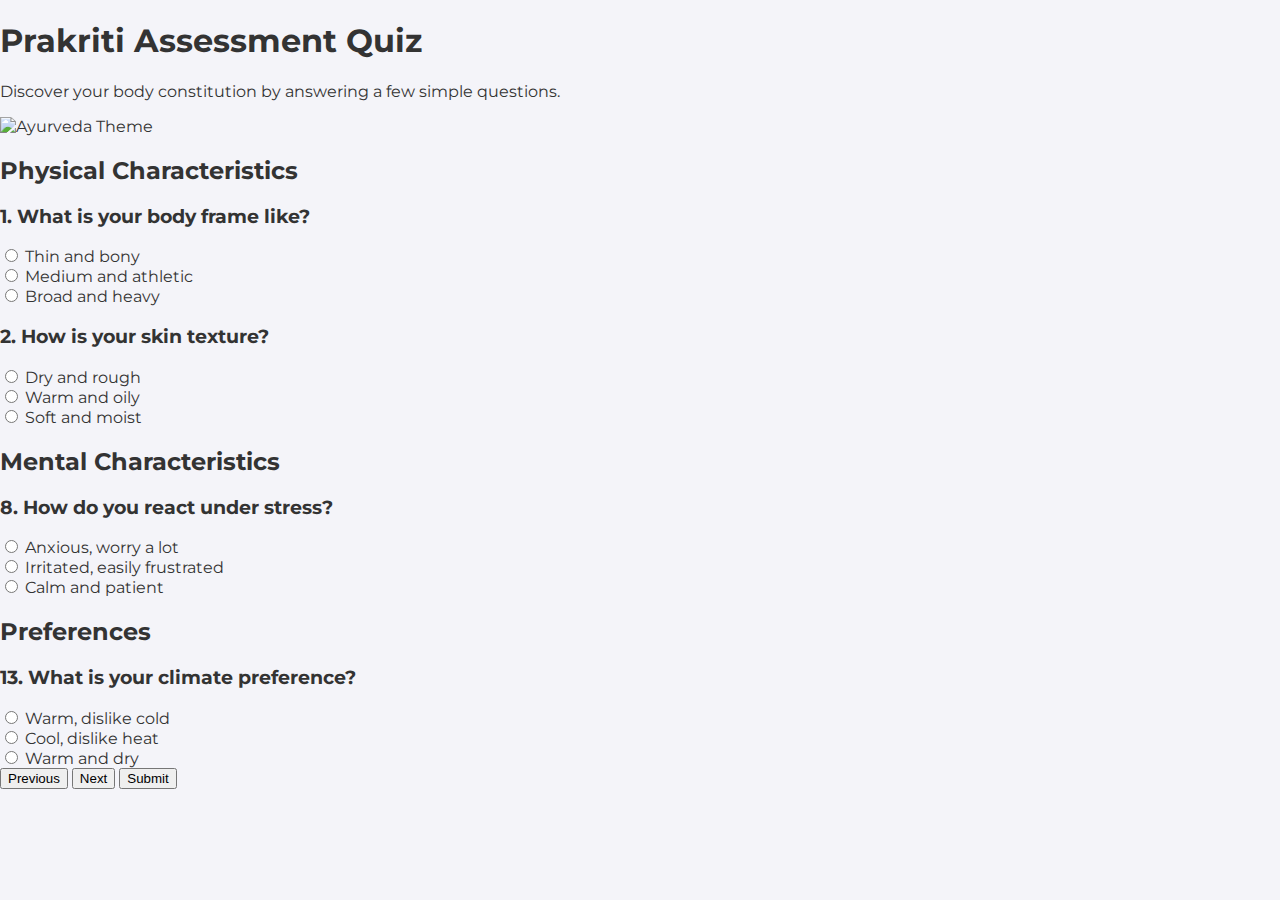
==== quiz.html @ ce9bc633 "Image src path changed" ====
<!DOCTYPE html>
<html lang="en">
<head>
    <meta charset="UTF-8">
    <meta name="viewport" content="width=device-width, initial-scale=1.0">
    <title>Prakriti Assessment Quiz</title>
    <link rel="stylesheet" href="styles.css">
    <link href="https://fonts.googleapis.com/css2?family=Montserrat:wght@400;700&display=swap" rel="stylesheet">
</head>
<body>
    <header>
        <h1>Prakriti Assessment Quiz</h1>
        <p>Discover your body constitution by answering a few simple questions.</p>
    </header>

    <div class="progress-bar">
        <div class="progress"></div>
    </div>

    <img src="prakriti-background.jpg" alt="Ayurveda Theme" class="background-image">

    <form id="quiz-form">
        <section id="section-1">
            <h2>Physical Characteristics</h2>
            <h3>1. What is your body frame like?</h3>
            <label><input type="radio" name="frame" value="Vata"> Thin and bony</label><br>
            <label><input type="radio" name="frame" value="Pitta"> Medium and athletic</label><br>
            <label><input type="radio" name="frame" value="Kapha"> Broad and heavy</label><br>

            <h3>2. How is your skin texture?</h3>
            <label><input type="radio" name="skin" value="Vata"> Dry and rough</label><br>
            <label><input type="radio" name="skin" value="Pitta"> Warm and oily</label><br>
            <label><input type="radio" name="skin" value="Kapha"> Soft and moist</label><br>

            <!-- Add more physical questions here -->
        </section>

        <section id="section-2" class="hidden">
            <h2>Mental Characteristics</h2>
            <h3>8. How do you react under stress?</h3>
            <label><input type="radio" name="stress" value="Vata"> Anxious, worry a lot</label><br>
            <label><input type="radio" name="stress" value="Pitta"> Irritated, easily frustrated</label><br>
            <label><input type="radio" name="stress" value="Kapha"> Calm and patient</label><br>

            <!-- Add more mental questions here -->
        </section>

        <section id="section-3" class="hidden">
            <h2>Preferences</h2>
            <h3>13. What is your climate preference?</h3>
            <label><input type="radio" name="climate" value="Vata"> Warm, dislike cold</label><br>
            <label><input type="radio" name="climate" value="Pitta"> Cool, dislike heat</label><br>
            <label><input type="radio" name="climate" value="Kapha"> Warm and dry</label><br>

            <!-- Add more preference questions here -->
        </section>

        <div class="navigation">
            <button type="button" id="prev-btn" class="hidden">Previous</button>
            <button type="button" id="next-btn">Next</button>
            <button type="submit" id="submit-btn" class="hidden">Submit</button>
        </div>
    </form>

    <div id="result" class="hidden"></div>

    <script src="script.js"></script>
</body>
</html>
---- styles.css ----
/* Global styles */
body {
    font-family: 'Montserrat', sans-serif;
    margin: 0;
    padding: 0;
    background-color: #f4f4f9;
    color: #333;
}

/* Hero section styles */
.hero {
    background-image: url('images/hero-background.jpg'); /* Add a suitable hero image */
    background-size: cover;
    background-position: center;
    height: 60vh;
    display: flex;
    align-items: center;
    justify-content: center;
    color: white;
    text-align: center;
    position: relative;
}

.hero-content {
    z-index: 2;
}

.cta-button {
    background-color: #48a999;
    color: white;
    padding: 15px 30px;
    border: none;
    border-radius: 5px;
    text-decoration: none;
    font-size: 18px;
    transition: background-color 0.3s ease;
}

.cta-button:hover {
    background-color: #3b8a80;
}

/* Main section styles */
main {
    padding: 20px;
}

.info {
    margin: 20px auto;
    max-width: 600px;
    background-color: white;
    padding: 20px;
    border-radius: 8px;
    box-shadow: 0 2px 5px rgba(0, 0, 0, 0.1);
}

.doshas {
    display: flex;
    justify-content: space-between;
    flex-wrap: wrap;
    margin-top: 20px;
}

.dosha-card {
    background-color: white;
    margin: 10px;
    padding: 15px;
    border-radius: 8px;
    box-shadow: 0 2px 5px rgba(0, 0, 0, 0.1);
    flex: 1 1 30%; /* Flexbox to allow responsive cards */
}

.dosha-card img {
    width: 100%;
    border-radius: 5px;
}

footer {
    text-align: center;
    padding: 20px;
    background-color: #48a999;
    color: white;
    position: relative;
}
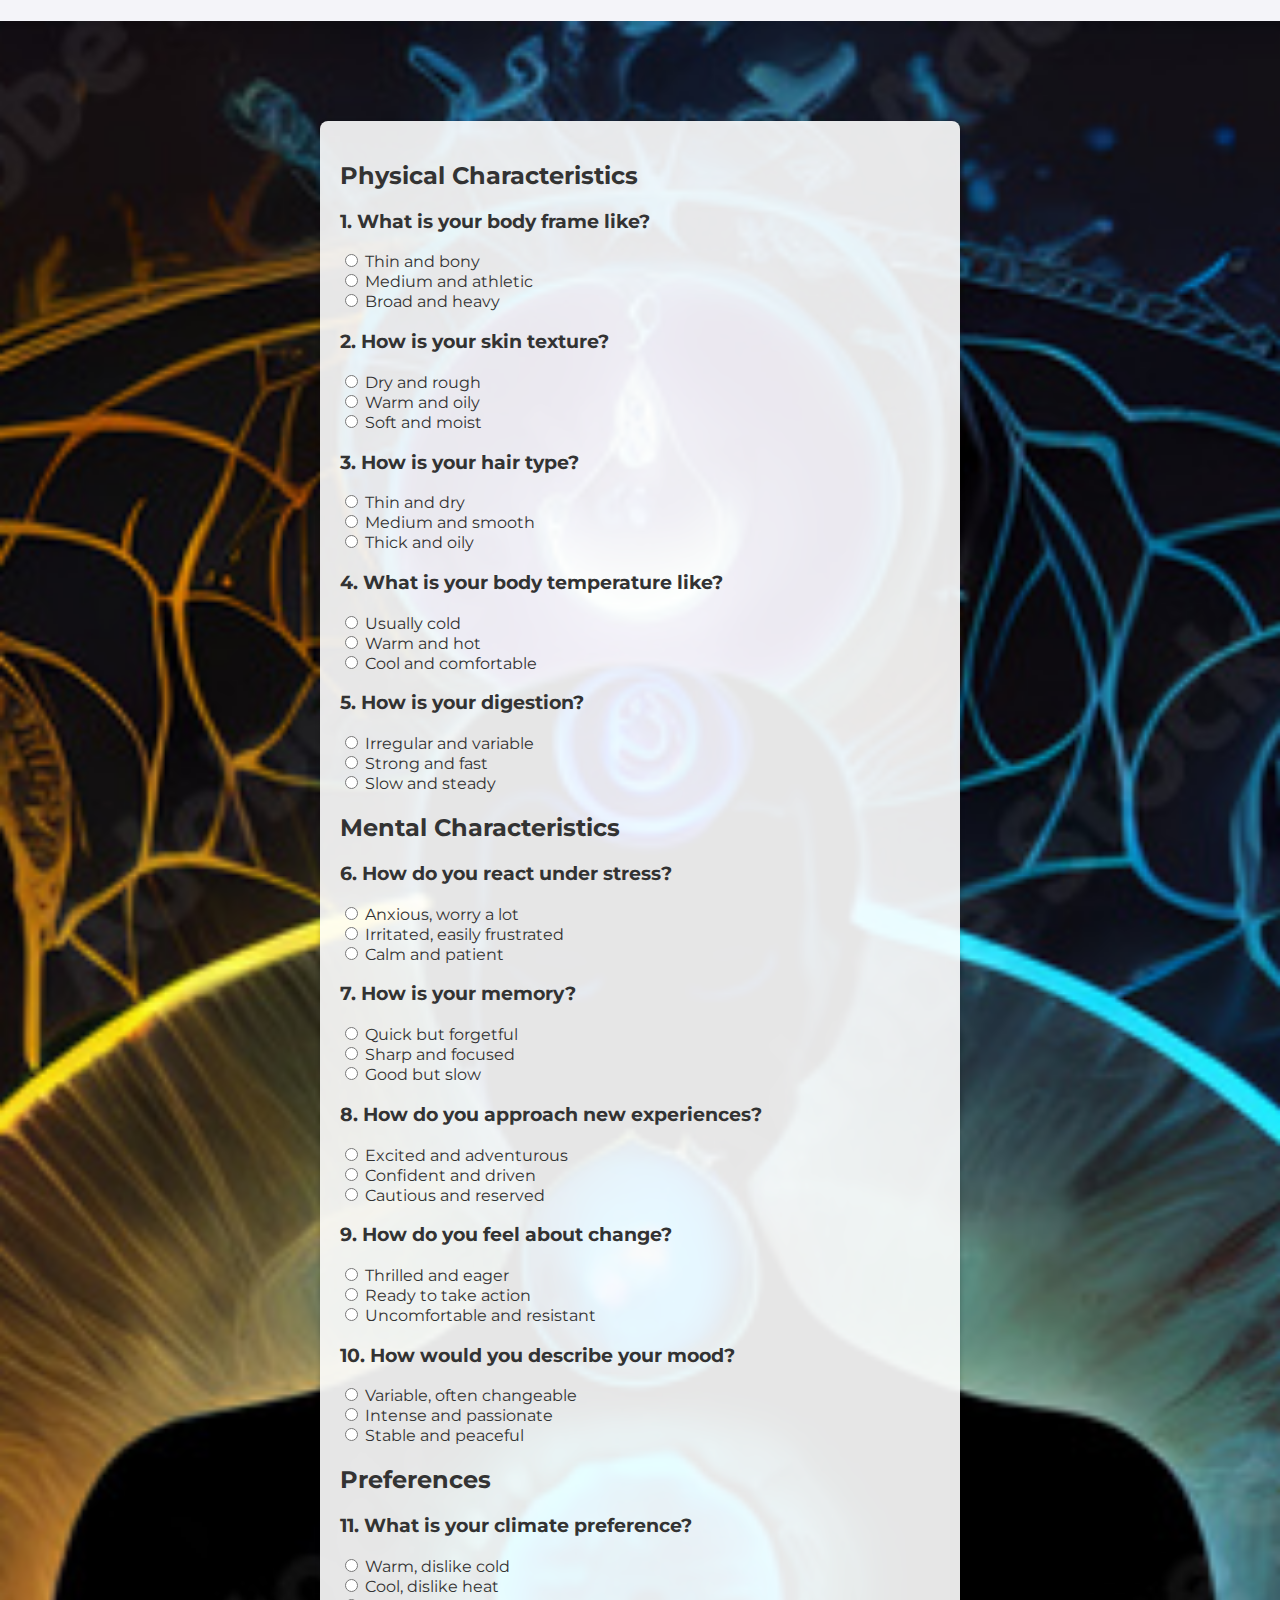
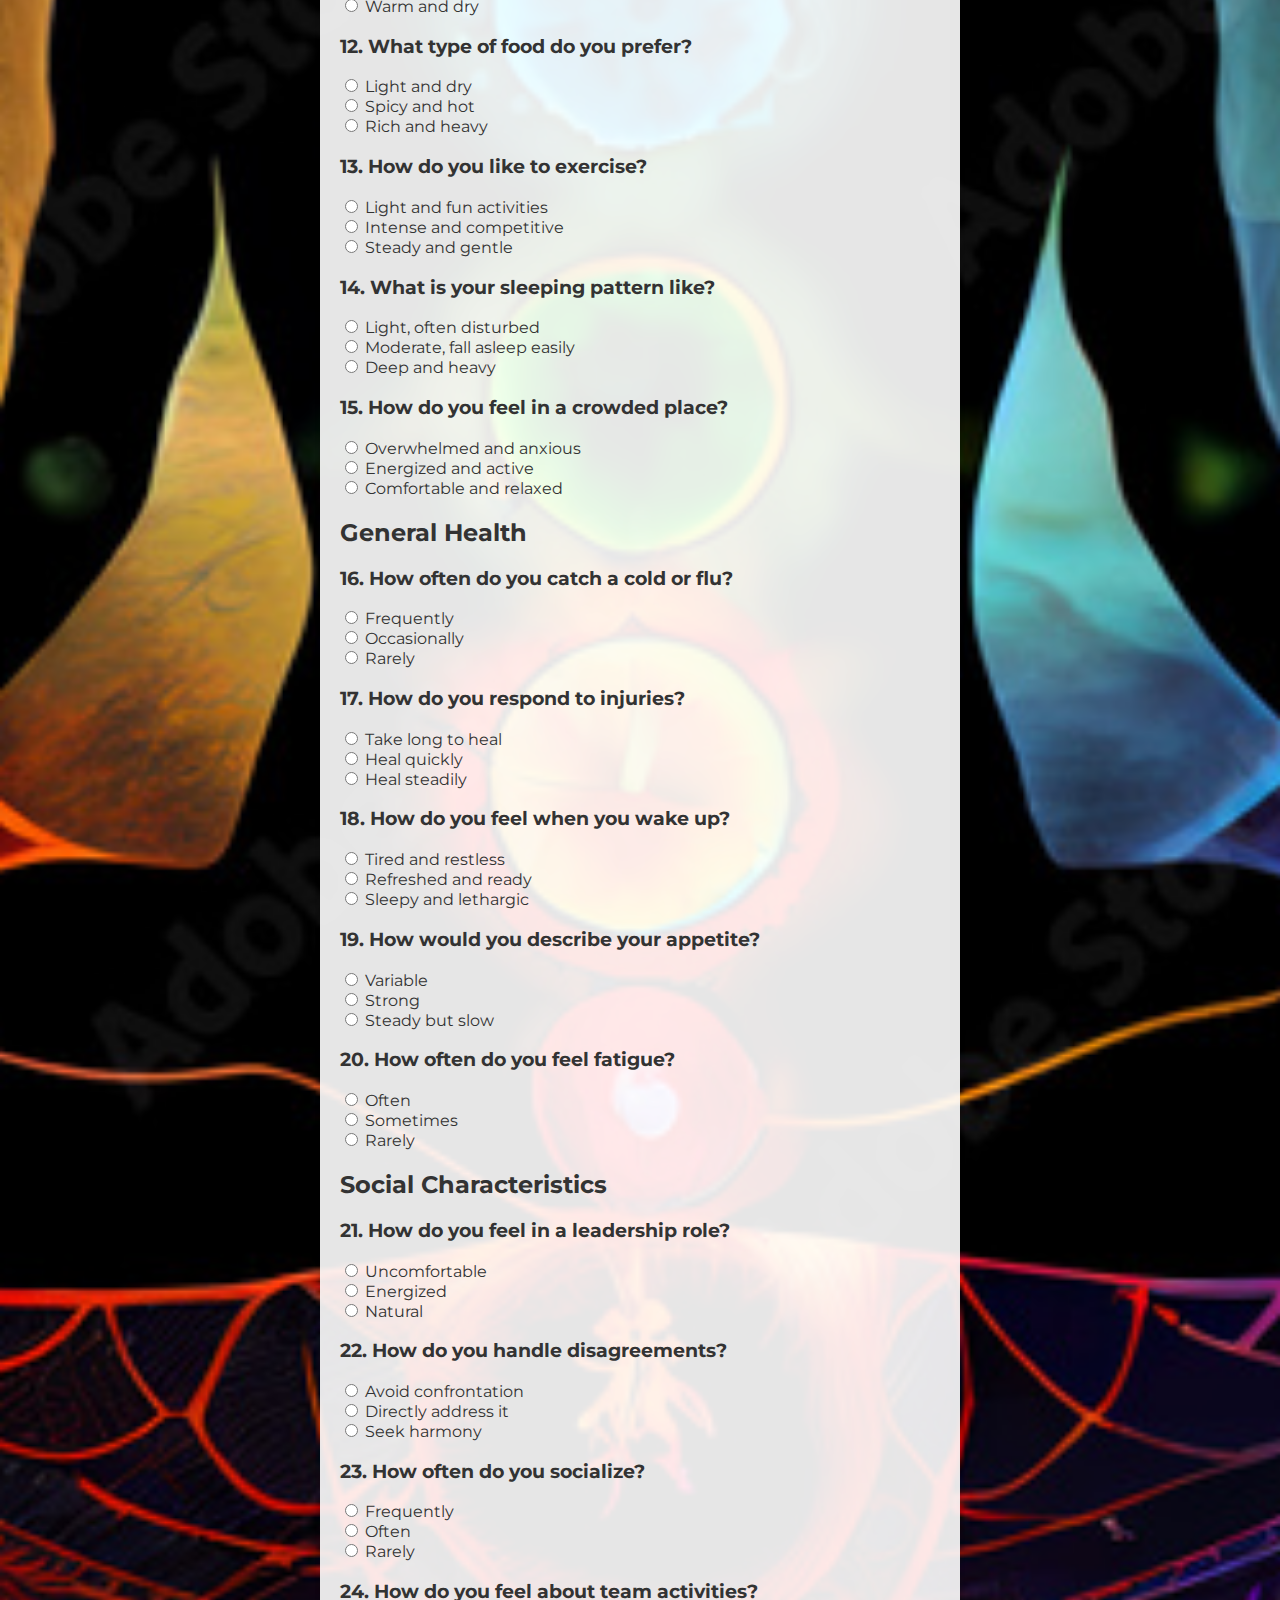
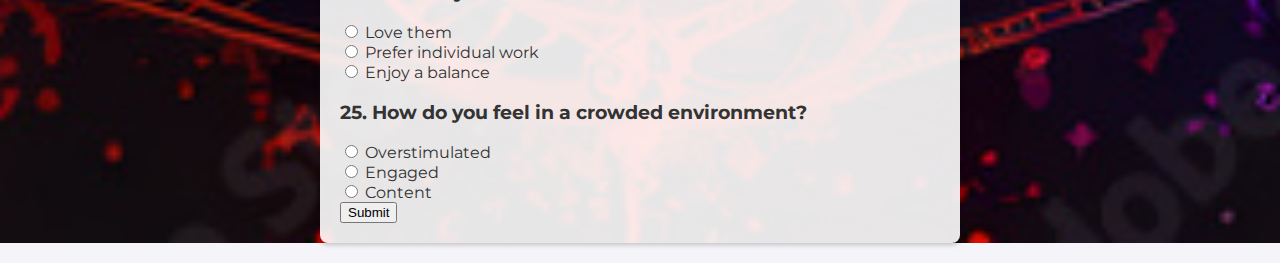
==== commit 70a0f0bc: "Update quiz.html" ====
--- a/quiz.html
+++ b/quiz.html
@@ -6,8 +6,47 @@
     <title>Prakriti Assessment Quiz</title>
     <link rel="stylesheet" href="styles.css">
     <link href="https://fonts.googleapis.com/css2?family=Montserrat:wght@400;700&display=swap" rel="stylesheet">
+    <style>
+        body {
+            position: relative; /* Allow absolute positioning for the background image */
+            overflow: hidden; /* Hide any overflow */
+            margin: 0; /* Remove default margin */
+            font-family: 'Montserrat', sans-serif; /* Set font for body */
+        }
+
+        /* Background image */
+        #background-image {
+            position: absolute;
+            top: 0;
+            left: 0;
+            width: 100%;
+            height: 100%;
+            object-fit: cover; /* Cover the entire viewport */
+            z-index: 0; /* Behind all other elements */
+        }
+
+        /* Make the quiz form container semi-transparent */
+        #quiz-form {
+            background-color: rgba(255, 255, 255, 0.9); /* White with transparency */
+            border-radius: 8px;
+            padding: 20px;
+            box-shadow: 0 2px 5px rgba(0, 0, 0, 0.2);
+            max-width: 600px;
+            margin: 20px auto;
+            position: relative;
+            z-index: 1; /* Ensure it appears above the background */
+        }
+
+        header {
+            text-align: center; /* Center the header text */
+            color: #333; /* Header text color */
+            z-index: 1; /* Ensure it appears above the background */
+        }
+    </style>
 </head>
 <body>
+    <img id="background-image" src="prakriti-background.jpg" alt="Prakriti Background">
+
     <header>
         <h1>Prakriti Assessment Quiz</h1>
         <p>Discover your body constitution by answering a few simple questions.</p>
@@ -17,53 +56,170 @@
         <div class="progress"></div>
     </div>
 
-    <img src="prakriti-background.jpg" alt="Ayurveda Theme" class="background-image">
-
-    <form id="quiz-form">
+    <form id="quiz-form" onsubmit="return validateQuiz()">
         <section id="section-1">
             <h2>Physical Characteristics</h2>
             <h3>1. What is your body frame like?</h3>
-            <label><input type="radio" name="frame" value="Vata"> Thin and bony</label><br>
-            <label><input type="radio" name="frame" value="Pitta"> Medium and athletic</label><br>
-            <label><input type="radio" name="frame" value="Kapha"> Broad and heavy</label><br>
+            <label><input type="radio" name="frame" value="Vata" required> Thin and bony</label><br>
+            <label><input type="radio" name="frame" value="Pitta" required> Medium and athletic</label><br>
+            <label><input type="radio" name="frame" value="Kapha" required> Broad and heavy</label><br>
 
             <h3>2. How is your skin texture?</h3>
-            <label><input type="radio" name="skin" value="Vata"> Dry and rough</label><br>
-            <label><input type="radio" name="skin" value="Pitta"> Warm and oily</label><br>
-            <label><input type="radio" name="skin" value="Kapha"> Soft and moist</label><br>
-
-            <!-- Add more physical questions here -->
+            <label><input type="radio" name="skin" value="Vata" required> Dry and rough</label><br>
+            <label><input type="radio" name="skin" value="Pitta" required> Warm and oily</label><br>
+            <label><input type="radio" name="skin" value="Kapha" required> Soft and moist</label><br>
+
+            <h3>3. How is your hair type?</h3>
+            <label><input type="radio" name="hair" value="Vata" required> Thin and dry</label><br>
+            <label><input type="radio" name="hair" value="Pitta" required> Medium and smooth</label><br>
+            <label><input type="radio" name="hair" value="Kapha" required> Thick and oily</label><br>
+
+            <h3>4. What is your body temperature like?</h3>
+            <label><input type="radio" name="temperature" value="Vata" required> Usually cold</label><br>
+            <label><input type="radio" name="temperature" value="Pitta" required> Warm and hot</label><br>
+            <label><input type="radio" name="temperature" value="Kapha" required> Cool and comfortable</label><br>
+
+            <h3>5. How is your digestion?</h3>
+            <label><input type="radio" name="digestion" value="Vata" required> Irregular and variable</label><br>
+            <label><input type="radio" name="digestion" value="Pitta" required> Strong and fast</label><br>
+            <label><input type="radio" name="digestion" value="Kapha" required> Slow and steady</label><br>
         </section>
 
         <section id="section-2" class="hidden">
             <h2>Mental Characteristics</h2>
-            <h3>8. How do you react under stress?</h3>
-            <label><input type="radio" name="stress" value="Vata"> Anxious, worry a lot</label><br>
-            <label><input type="radio" name="stress" value="Pitta"> Irritated, easily frustrated</label><br>
-            <label><input type="radio" name="stress" value="Kapha"> Calm and patient</label><br>
-
-            <!-- Add more mental questions here -->
+            <h3>6. How do you react under stress?</h3>
+            <label><input type="radio" name="stress" value="Vata" required> Anxious, worry a lot</label><br>
+            <label><input type="radio" name="stress" value="Pitta" required> Irritated, easily frustrated</label><br>
+            <label><input type="radio" name="stress" value="Kapha" required> Calm and patient</label><br>
+
+            <h3>7. How is your memory?</h3>
+            <label><input type="radio" name="memory" value="Vata" required> Quick but forgetful</label><br>
+            <label><input type="radio" name="memory" value="Pitta" required> Sharp and focused</label><br>
+            <label><input type="radio" name="memory" value="Kapha" required> Good but slow</label><br>
+
+            <h3>8. How do you approach new experiences?</h3>
+            <label><input type="radio" name="experience" value="Vata" required> Excited and adventurous</label><br>
+            <label><input type="radio" name="experience" value="Pitta" required> Confident and driven</label><br>
+            <label><input type="radio" name="experience" value="Kapha" required> Cautious and reserved</label><br>
+
+            <h3>9. How do you feel about change?</h3>
+            <label><input type="radio" name="change" value="Vata" required> Thrilled and eager</label><br>
+            <label><input type="radio" name="change" value="Pitta" required> Ready to take action</label><br>
+            <label><input type="radio" name="change" value="Kapha" required> Uncomfortable and resistant</label><br>
+
+            <h3>10. How would you describe your mood?</h3>
+            <label><input type="radio" name="mood" value="Vata" required> Variable, often changeable</label><br>
+            <label><input type="radio" name="mood" value="Pitta" required> Intense and passionate</label><br>
+            <label><input type="radio" name="mood" value="Kapha" required> Stable and peaceful</label><br>
         </section>
 
         <section id="section-3" class="hidden">
             <h2>Preferences</h2>
-            <h3>13. What is your climate preference?</h3>
-            <label><input type="radio" name="climate" value="Vata"> Warm, dislike cold</label><br>
-            <label><input type="radio" name="climate" value="Pitta"> Cool, dislike heat</label><br>
-            <label><input type="radio" name="climate" value="Kapha"> Warm and dry</label><br>
-
-            <!-- Add more preference questions here -->
-        </section>
-
-        <div class="navigation">
-            <button type="button" id="prev-btn" class="hidden">Previous</button>
-            <button type="button" id="next-btn">Next</button>
-            <button type="submit" id="submit-btn" class="hidden">Submit</button>
-        </div>
+            <h3>11. What is your climate preference?</h3>
+            <label><input type="radio" name="climate" value="Vata" required> Warm, dislike cold</label><br>
+            <label><input type="radio" name="climate" value="Pitta" required> Cool, dislike heat</label><br>
+            <label><input type="radio" name="climate" value="Kapha" required> Warm and dry</label><br>
+
+            <h3>12. What type of food do you prefer?</h3>
+            <label><input type="radio" name="food" value="Vata" required> Light and dry</label><br>
+            <label><input type="radio" name="food" value="Pitta" required> Spicy and hot</label><br>
+            <label><input type="radio" name="food" value="Kapha" required> Rich and heavy</label><br>
+
+            <h3>13. How do you like to exercise?</h3>
+            <label><input type="radio" name="exercise" value="Vata" required> Light and fun activities</label><br>
+            <label><input type="radio" name="exercise" value="Pitta" required> Intense and competitive</label><br>
+            <label><input type="radio" name="exercise" value="Kapha" required> Steady and gentle</label><br>
+
+            <h3>14. What is your sleeping pattern like?</h3>
+            <label><input type="radio" name="sleep" value="Vata" required> Light, often disturbed</label><br>
+            <label><input type="radio" name="sleep" value="Pitta" required> Moderate, fall asleep easily</label><br>
+            <label><input type="radio" name="sleep" value="Kapha" required> Deep and heavy</label><br>
+
+            <h3>15. How do you feel in a crowded place?</h3>
+            <label><input type="radio" name="crowd" value="Vata" required> Overwhelmed and anxious</label><br>
+            <label><input type="radio" name="crowd" value="Pitta" required> Energized and active</label><br>
+            <label><input type="radio" name="crowd" value="Kapha" required> Comfortable and relaxed</label><br>
+        </section>
+
+        <section id="section-4" class="hidden">
+            <h2>General Health</h2>
+            <h3>16. How often do you catch a cold or flu?</h3>
+            <label><input type="radio" name="cold" value="Vata" required> Frequently</label><br>
+            <label><input type="radio" name="cold" value="Pitta" required> Occasionally</label><br>
+            <label><input type="radio" name="cold" value="Kapha" required> Rarely</label><br>
+
+            <h3>17. How do you respond to injuries?</h3>
+            <label><input type="radio" name="injury" value="Vata" required> Take long to heal</label><br>
+            <label><input type="radio" name="injury" value="Pitta" required> Heal quickly</label><br>
+            <label><input type="radio" name="injury" value="Kapha" required> Heal steadily</label><br>
+
+            <h3>18. How do you feel when you wake up?</h3>
+            <label><input type="radio" name="wake" value="Vata" required> Tired and restless</label><br>
+            <label><input type="radio" name="wake" value="Pitta" required> Refreshed and ready</label><br>
+            <label><input type="radio" name="wake" value="Kapha" required> Sleepy and lethargic</label><br>
+
+            <h3>19. How would you describe your appetite?</h3>
+            <label><input type="radio" name="appetite" value="Vata" required> Variable</label><br>
+            <label><input type="radio" name="appetite" value="Pitta" required> Strong</label><br>
+            <label><input type="radio" name="appetite" value="Kapha" required> Steady but slow</label><br>
+
+            <h3>20. How often do you feel fatigue?</h3>
+            <label><input type="radio" name="fatigue" value="Vata" required> Often</label><br>
+            <label><input type="radio" name="fatigue" value="Pitta" required> Sometimes</label><br>
+            <label><input type="radio" name="fatigue" value="Kapha" required> Rarely</label><br>
+        </section>
+
+        <section id="section-5" class="hidden">
+            <h2>Social Characteristics</h2>
+            <h3>21. How do you feel in a leadership role?</h3>
+            <label><input type="radio" name="leadership" value="Vata" required> Uncomfortable</label><br>
+            <label><input type="radio" name="leadership" value="Pitta" required> Energized</label><br>
+            <label><input type="radio" name="leadership" value="Kapha" required> Natural</label><br>
+
+            <h3>22. How do you handle disagreements?</h3>
+            <label><input type="radio" name="disagreement" value="Vata" required> Avoid confrontation</label><br>
+            <label><input type="radio" name="disagreement" value="Pitta" required> Directly address it</label><br>
+            <label><input type="radio" name="disagreement" value="Kapha" required> Seek harmony</label><br>
+
+            <h3>23. How often do you socialize?</h3>
+            <label><input type="radio" name="socialize" value="Vata" required> Frequently</label><br>
+            <label><input type="radio" name="socialize" value="Pitta" required> Often</label><br>
+            <label><input type="radio" name="socialize" value="Kapha" required> Rarely</label><br>
+
+            <h3>24. How do you feel about team activities?</h3>
+            <label><input type="radio" name="team" value="Vata" required> Love them</label><br>
+            <label><input type="radio" name="team" value="Pitta" required> Prefer individual work</label><br>
+            <label><input type="radio" name="team" value="Kapha" required> Enjoy a balance</label><br>
+
+            <h3>25. How do you feel in a crowded environment?</h3>
+            <label><input type="radio" name="crowded" value="Vata" required> Overstimulated</label><br>
+            <label><input type="radio" name="crowded" value="Pitta" required> Engaged</label><br>
+            <label><input type="radio" name="crowded" value="Kapha" required> Content</label><br>
+        </section>
+
+        <button type="submit">Submit</button>
     </form>
 
-    <div id="result" class="hidden"></div>
-
-    <script src="script.js"></script>
+    <script>
+        function validateQuiz() {
+            const sections = document.querySelectorAll('section');
+            let allAnswered = true;
+
+            sections.forEach(section => {
+                const inputs = section.querySelectorAll('input[type="radio"]');
+                const isAnyChecked = Array.from(inputs).some(input => input.checked);
+                if (!isAnyChecked) {
+                    allAnswered = false;
+                }
+            });
+
+            if (!allAnswered) {
+                alert('Please answer all questions before submitting.');
+                return false; // Prevent form submission
+            }
+
+            return true; // Allow form submission
+        }
+    </script>
 </body>
 </html>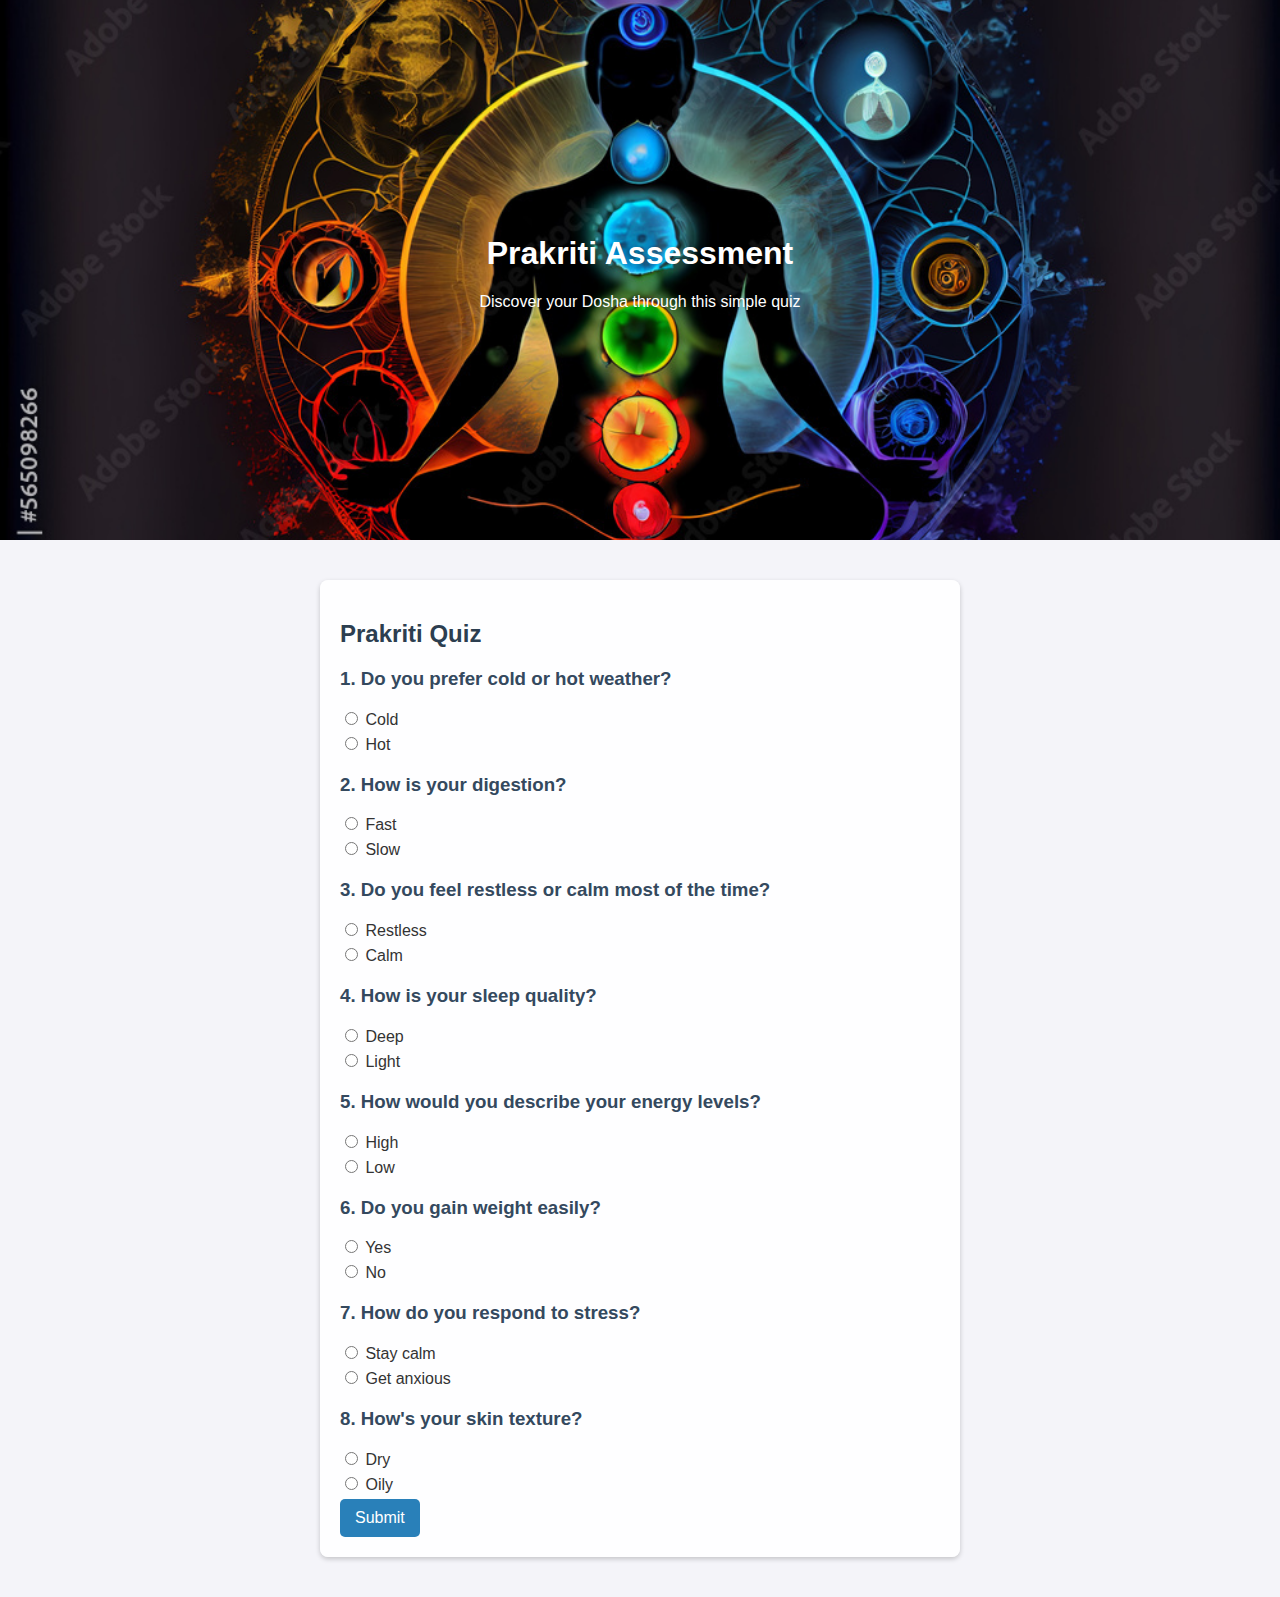
==== commit 44e34f26: "Update quiz.html" ====
--- a/quiz.html
+++ b/quiz.html
@@ -5,220 +5,88 @@
     <meta name="viewport" content="width=device-width, initial-scale=1.0">
     <title>Prakriti Assessment Quiz</title>
     <link rel="stylesheet" href="styles.css">
-    <link href="https://fonts.googleapis.com/css2?family=Montserrat:wght@400;700&display=swap" rel="stylesheet">
-    <style>
-        body {
-            position: relative; /* Allow absolute positioning for the background image */
-            overflow: hidden; /* Hide any overflow */
-            margin: 0; /* Remove default margin */
-            font-family: 'Montserrat', sans-serif; /* Set font for body */
-        }
-
-        /* Background image */
-        #background-image {
-            position: absolute;
-            top: 0;
-            left: 0;
-            width: 100%;
-            height: 100%;
-            object-fit: cover; /* Cover the entire viewport */
-            z-index: 0; /* Behind all other elements */
-        }
-
-        /* Make the quiz form container semi-transparent */
-        #quiz-form {
-            background-color: rgba(255, 255, 255, 0.9); /* White with transparency */
-            border-radius: 8px;
-            padding: 20px;
-            box-shadow: 0 2px 5px rgba(0, 0, 0, 0.2);
-            max-width: 600px;
-            margin: 20px auto;
-            position: relative;
-            z-index: 1; /* Ensure it appears above the background */
-        }
-
-        header {
-            text-align: center; /* Center the header text */
-            color: #333; /* Header text color */
-            z-index: 1; /* Ensure it appears above the background */
-        }
-    </style>
 </head>
 <body>
-    <img id="background-image" src="prakriti-background.jpg" alt="Prakriti Background">
-
-    <header>
-        <h1>Prakriti Assessment Quiz</h1>
-        <p>Discover your body constitution by answering a few simple questions.</p>
+    <header class="hero">
+        <div class="hero-content">
+            <h1>Prakriti Assessment</h1>
+            <p>Discover your Dosha through this simple quiz</p>
+        </div>
     </header>
 
-    <div class="progress-bar">
-        <div class="progress"></div>
-    </div>
+    <main>
+        <form id="quiz-form" onsubmit="return validateForm()">
+            <h2>Prakriti Quiz</h2>
+            
+            <!-- First few questions -->
+            <h3>1. Do you prefer cold or hot weather?</h3>
+            <label><input type="radio" name="q1" value="cold"> Cold</label>
+            <label><input type="radio" name="q1" value="hot"> Hot</label>
 
-    <form id="quiz-form" onsubmit="return validateQuiz()">
-        <section id="section-1">
-            <h2>Physical Characteristics</h2>
-            <h3>1. What is your body frame like?</h3>
-            <label><input type="radio" name="frame" value="Vata" required> Thin and bony</label><br>
-            <label><input type="radio" name="frame" value="Pitta" required> Medium and athletic</label><br>
-            <label><input type="radio" name="frame" value="Kapha" required> Broad and heavy</label><br>
+            <h3>2. How is your digestion?</h3>
+            <label><input type="radio" name="q2" value="fast"> Fast</label>
+            <label><input type="radio" name="q2" value="slow"> Slow</label>
 
-            <h3>2. How is your skin texture?</h3>
-            <label><input type="radio" name="skin" value="Vata" required> Dry and rough</label><br>
-            <label><input type="radio" name="skin" value="Pitta" required> Warm and oily</label><br>
-            <label><input type="radio" name="skin" value="Kapha" required> Soft and moist</label><br>
+            <!-- Additional questions -->
+            <h3>3. Do you feel restless or calm most of the time?</h3>
+            <label><input type="radio" name="q3" value="restless"> Restless</label>
+            <label><input type="radio" name="q3" value="calm"> Calm</label>
 
-            <h3>3. How is your hair type?</h3>
-            <label><input type="radio" name="hair" value="Vata" required> Thin and dry</label><br>
-            <label><input type="radio" name="hair" value="Pitta" required> Medium and smooth</label><br>
-            <label><input type="radio" name="hair" value="Kapha" required> Thick and oily</label><br>
+            <h3>4. How is your sleep quality?</h3>
+            <label><input type="radio" name="q4" value="deep"> Deep</label>
+            <label><input type="radio" name="q4" value="light"> Light</label>
 
-            <h3>4. What is your body temperature like?</h3>
-            <label><input type="radio" name="temperature" value="Vata" required> Usually cold</label><br>
-            <label><input type="radio" name="temperature" value="Pitta" required> Warm and hot</label><br>
-            <label><input type="radio" name="temperature" value="Kapha" required> Cool and comfortable</label><br>
+            <h3>5. How would you describe your energy levels?</h3>
+            <label><input type="radio" name="q5" value="high"> High</label>
+            <label><input type="radio" name="q5" value="low"> Low</label>
 
-            <h3>5. How is your digestion?</h3>
-            <label><input type="radio" name="digestion" value="Vata" required> Irregular and variable</label><br>
-            <label><input type="radio" name="digestion" value="Pitta" required> Strong and fast</label><br>
-            <label><input type="radio" name="digestion" value="Kapha" required> Slow and steady</label><br>
-        </section>
+            <h3>6. Do you gain weight easily?</h3>
+            <label><input type="radio" name="q6" value="yes"> Yes</label>
+            <label><input type="radio" name="q6" value="no"> No</label>
 
-        <section id="section-2" class="hidden">
-            <h2>Mental Characteristics</h2>
-            <h3>6. How do you react under stress?</h3>
-            <label><input type="radio" name="stress" value="Vata" required> Anxious, worry a lot</label><br>
-            <label><input type="radio" name="stress" value="Pitta" required> Irritated, easily frustrated</label><br>
-            <label><input type="radio" name="stress" value="Kapha" required> Calm and patient</label><br>
+            <h3>7. How do you respond to stress?</h3>
+            <label><input type="radio" name="q7" value="calm"> Stay calm</label>
+            <label><input type="radio" name="q7" value="anxious"> Get anxious</label>
 
-            <h3>7. How is your memory?</h3>
-            <label><input type="radio" name="memory" value="Vata" required> Quick but forgetful</label><br>
-            <label><input type="radio" name="memory" value="Pitta" required> Sharp and focused</label><br>
-            <label><input type="radio" name="memory" value="Kapha" required> Good but slow</label><br>
+            <h3>8. How's your skin texture?</h3>
+            <label><input type="radio" name="q8" value="dry"> Dry</label>
+            <label><input type="radio" name="q8" value="oily"> Oily</label>
 
-            <h3>8. How do you approach new experiences?</h3>
-            <label><input type="radio" name="experience" value="Vata" required> Excited and adventurous</label><br>
-            <label><input type="radio" name="experience" value="Pitta" required> Confident and driven</label><br>
-            <label><input type="radio" name="experience" value="Kapha" required> Cautious and reserved</label><br>
+            <!-- Add more questions as needed -->
 
-            <h3>9. How do you feel about change?</h3>
-            <label><input type="radio" name="change" value="Vata" required> Thrilled and eager</label><br>
-            <label><input type="radio" name="change" value="Pitta" required> Ready to take action</label><br>
-            <label><input type="radio" name="change" value="Kapha" required> Uncomfortable and resistant</label><br>
+            <!-- Continue to add all 25-30 questions in a similar manner -->
+            <!-- Ensure all questions have name attributes and are within form -->
 
-            <h3>10. How would you describe your mood?</h3>
-            <label><input type="radio" name="mood" value="Vata" required> Variable, often changeable</label><br>
-            <label><input type="radio" name="mood" value="Pitta" required> Intense and passionate</label><br>
-            <label><input type="radio" name="mood" value="Kapha" required> Stable and peaceful</label><br>
-        </section>
-
-        <section id="section-3" class="hidden">
-            <h2>Preferences</h2>
-            <h3>11. What is your climate preference?</h3>
-            <label><input type="radio" name="climate" value="Vata" required> Warm, dislike cold</label><br>
-            <label><input type="radio" name="climate" value="Pitta" required> Cool, dislike heat</label><br>
-            <label><input type="radio" name="climate" value="Kapha" required> Warm and dry</label><br>
-
-            <h3>12. What type of food do you prefer?</h3>
-            <label><input type="radio" name="food" value="Vata" required> Light and dry</label><br>
-            <label><input type="radio" name="food" value="Pitta" required> Spicy and hot</label><br>
-            <label><input type="radio" name="food" value="Kapha" required> Rich and heavy</label><br>
-
-            <h3>13. How do you like to exercise?</h3>
-            <label><input type="radio" name="exercise" value="Vata" required> Light and fun activities</label><br>
-            <label><input type="radio" name="exercise" value="Pitta" required> Intense and competitive</label><br>
-            <label><input type="radio" name="exercise" value="Kapha" required> Steady and gentle</label><br>
-
-            <h3>14. What is your sleeping pattern like?</h3>
-            <label><input type="radio" name="sleep" value="Vata" required> Light, often disturbed</label><br>
-            <label><input type="radio" name="sleep" value="Pitta" required> Moderate, fall asleep easily</label><br>
-            <label><input type="radio" name="sleep" value="Kapha" required> Deep and heavy</label><br>
-
-            <h3>15. How do you feel in a crowded place?</h3>
-            <label><input type="radio" name="crowd" value="Vata" required> Overwhelmed and anxious</label><br>
-            <label><input type="radio" name="crowd" value="Pitta" required> Energized and active</label><br>
-            <label><input type="radio" name="crowd" value="Kapha" required> Comfortable and relaxed</label><br>
-        </section>
-
-        <section id="section-4" class="hidden">
-            <h2>General Health</h2>
-            <h3>16. How often do you catch a cold or flu?</h3>
-            <label><input type="radio" name="cold" value="Vata" required> Frequently</label><br>
-            <label><input type="radio" name="cold" value="Pitta" required> Occasionally</label><br>
-            <label><input type="radio" name="cold" value="Kapha" required> Rarely</label><br>
-
-            <h3>17. How do you respond to injuries?</h3>
-            <label><input type="radio" name="injury" value="Vata" required> Take long to heal</label><br>
-            <label><input type="radio" name="injury" value="Pitta" required> Heal quickly</label><br>
-            <label><input type="radio" name="injury" value="Kapha" required> Heal steadily</label><br>
-
-            <h3>18. How do you feel when you wake up?</h3>
-            <label><input type="radio" name="wake" value="Vata" required> Tired and restless</label><br>
-            <label><input type="radio" name="wake" value="Pitta" required> Refreshed and ready</label><br>
-            <label><input type="radio" name="wake" value="Kapha" required> Sleepy and lethargic</label><br>
-
-            <h3>19. How would you describe your appetite?</h3>
-            <label><input type="radio" name="appetite" value="Vata" required> Variable</label><br>
-            <label><input type="radio" name="appetite" value="Pitta" required> Strong</label><br>
-            <label><input type="radio" name="appetite" value="Kapha" required> Steady but slow</label><br>
-
-            <h3>20. How often do you feel fatigue?</h3>
-            <label><input type="radio" name="fatigue" value="Vata" required> Often</label><br>
-            <label><input type="radio" name="fatigue" value="Pitta" required> Sometimes</label><br>
-            <label><input type="radio" name="fatigue" value="Kapha" required> Rarely</label><br>
-        </section>
-
-        <section id="section-5" class="hidden">
-            <h2>Social Characteristics</h2>
-            <h3>21. How do you feel in a leadership role?</h3>
-            <label><input type="radio" name="leadership" value="Vata" required> Uncomfortable</label><br>
-            <label><input type="radio" name="leadership" value="Pitta" required> Energized</label><br>
-            <label><input type="radio" name="leadership" value="Kapha" required> Natural</label><br>
-
-            <h3>22. How do you handle disagreements?</h3>
-            <label><input type="radio" name="disagreement" value="Vata" required> Avoid confrontation</label><br>
-            <label><input type="radio" name="disagreement" value="Pitta" required> Directly address it</label><br>
-            <label><input type="radio" name="disagreement" value="Kapha" required> Seek harmony</label><br>
-
-            <h3>23. How often do you socialize?</h3>
-            <label><input type="radio" name="socialize" value="Vata" required> Frequently</label><br>
-            <label><input type="radio" name="socialize" value="Pitta" required> Often</label><br>
-            <label><input type="radio" name="socialize" value="Kapha" required> Rarely</label><br>
-
-            <h3>24. How do you feel about team activities?</h3>
-            <label><input type="radio" name="team" value="Vata" required> Love them</label><br>
-            <label><input type="radio" name="team" value="Pitta" required> Prefer individual work</label><br>
-            <label><input type="radio" name="team" value="Kapha" required> Enjoy a balance</label><br>
-
-            <h3>25. How do you feel in a crowded environment?</h3>
-            <label><input type="radio" name="crowded" value="Vata" required> Overstimulated</label><br>
-            <label><input type="radio" name="crowded" value="Pitta" required> Engaged</label><br>
-            <label><input type="radio" name="crowded" value="Kapha" required> Content</label><br>
-        </section>
-
-        <button type="submit">Submit</button>
-    </form>
+            <button type="submit">Submit</button>
+        </form>
+    </main>
 
     <script>
-        function validateQuiz() {
-            const sections = document.querySelectorAll('section');
-            let allAnswered = true;
+        function validateForm() {
+            var form = document.getElementById("quiz-form");
+            var inputs = form.querySelectorAll("input[type='radio']");
+            var valid = true;
 
-            sections.forEach(section => {
-                const inputs = section.querySelectorAll('input[type="radio"]');
-                const isAnyChecked = Array.from(inputs).some(input => input.checked);
-                if (!isAnyChecked) {
-                    allAnswered = false;
+            for (var i = 0; i < inputs.length; i++) {
+                var name = inputs[i].name;
+                var radios = document.getElementsByName(name);
+                var hasChecked = false;
+
+                for (var j = 0; j < radios.length; j++) {
+                    if (radios[j].checked) {
+                        hasChecked = true;
+                        break;
+                    }
                 }
-            });
 
-            if (!allAnswered) {
-                alert('Please answer all questions before submitting.');
-                return false; // Prevent form submission
+                if (!hasChecked) {
+                    alert("Please answer all questions.");
+                    valid = false;
+                    break;
+                }
             }
 
-            return true; // Allow form submission
+            return valid;
         }
     </script>
 </body>
--- a/styles.css
+++ b/styles.css
@@ -3,82 +3,140 @@
     font-family: 'Montserrat', sans-serif;
     margin: 0;
     padding: 0;
-    background-color: #f4f4f9;
-    color: #333;
+    background-color: #f4f4f9; /* Light background for body */
+    color: #333; /* Default text color */
+    position: relative; /* Allow absolute positioning for elements */
 }
 
 /* Hero section styles */
 .hero {
-    background-image: url('images/hero-background.jpg'); /* Add a suitable hero image */
-    background-size: cover;
-    background-position: center;
-    height: 60vh;
-    display: flex;
-    align-items: center;
-    justify-content: center;
-    color: white;
-    text-align: center;
-    position: relative;
+    background-image: url('/hero-background.jpg'); /* Hero image in root directory */
+    background-size: cover; /* Cover the entire area */
+    background-position: center; /* Center the background image */
+    height: 60vh; /* Height of hero section */
+    display: flex; /* Flexbox for alignment */
+    align-items: center; /* Center content vertically */
+    justify-content: center; /* Center content horizontally */
+    color: white; /* Text color in hero */
+    text-align: center; /* Center text */
+    position: relative; /* Allow layering */
 }
 
 .hero-content {
-    z-index: 2;
+    z-index: 2; /* Ensure hero content is above background */
 }
 
 .cta-button {
-    background-color: #48a999;
-    color: white;
-    padding: 15px 30px;
-    border: none;
-    border-radius: 5px;
-    text-decoration: none;
-    font-size: 18px;
-    transition: background-color 0.3s ease;
+    background-color: #48a999; /* Call to action button color */
+    color: white; /* Button text color */
+    padding: 15px 30px; /* Padding inside button */
+    border: none; /* No border */
+    border-radius: 5px; /* Rounded corners */
+    text-decoration: none; /* No underline */
+    font-size: 18px; /* Font size for button text */
+    transition: background-color 0.3s ease; /* Smooth background change */
 }
 
 .cta-button:hover {
-    background-color: #3b8a80;
+    background-color: #3b8a80; /* Darker color on hover */
 }
 
 /* Main section styles */
 main {
-    padding: 20px;
+    padding: 20px; /* Padding for main section */
 }
 
 .info {
-    margin: 20px auto;
-    max-width: 600px;
-    background-color: white;
-    padding: 20px;
-    border-radius: 8px;
-    box-shadow: 0 2px 5px rgba(0, 0, 0, 0.1);
+    margin: 20px auto; /* Centering info box */
+    max-width: 600px; /* Maximum width */
+    background-color: white; /* White background for info box */
+    padding: 20px; /* Padding inside info box */
+    border-radius: 8px; /* Rounded corners */
+    box-shadow: 0 2px 5px rgba(0, 0, 0, 0.1); /* Light shadow */
 }
 
+/* Styles for quiz */
+#quiz-form {
+    background-color: rgba(255, 255, 255, 0.9); /* White with transparency */
+    border-radius: 8px; /* Rounded corners */
+    padding: 20px; /* Padding for quiz form */
+    box-shadow: 0 2px 5px rgba(0, 0, 0, 0.2); /* Light shadow */
+    max-width: 600px; /* Maximum width for quiz */
+    margin: 20px auto; /* Centering quiz form */
+    position: relative; /* Relative positioning for z-index */
+    z-index: 1; /* Above background */
+}
+
+/* Progress bar styles */
+.progress-bar {
+    width: 100%; /* Full width */
+    height: 10px; /* Height of progress bar */
+    background-color: #ddd; /* Background color of progress */
+    margin: 20px 0; /* Spacing around the progress bar */
+}
+
+.progress {
+    height: 100%; /* Full height */
+    width: 0%; /* Start at 0% width */
+    background-color: #2980b9; /* Progress color */
+}
+
+/* Dosha cards */
 .doshas {
-    display: flex;
-    justify-content: space-between;
-    flex-wrap: wrap;
-    margin-top: 20px;
+    display: flex; /* Flexbox for dosha cards */
+    justify-content: space-between; /* Space between cards */
+    flex-wrap: wrap; /* Wrap cards if necessary */
+    margin-top: 20px; /* Margin above doshas */
 }
 
 .dosha-card {
-    background-color: white;
-    margin: 10px;
-    padding: 15px;
-    border-radius: 8px;
-    box-shadow: 0 2px 5px rgba(0, 0, 0, 0.1);
+    background-color: white; /* White background for cards */
+    margin: 10px; /* Margin around cards */
+    padding: 15px; /* Padding inside cards */
+    border-radius: 8px; /* Rounded corners */
+    box-shadow: 0 2px 5px rgba(0, 0, 0, 0.1); /* Light shadow */
     flex: 1 1 30%; /* Flexbox to allow responsive cards */
 }
 
 .dosha-card img {
-    width: 100%;
-    border-radius: 5px;
+    width: 100%; /* Full width for images in cards */
+    border-radius: 5px; /* Rounded corners for images */
 }
 
+/* Footer styles */
 footer {
-    text-align: center;
-    padding: 20px;
-    background-color: #48a999;
-    color: white;
-    position: relative;
+    text-align: center; /* Center text in footer */
+    padding: 20px; /* Padding for footer */
+    background-color: #48a999; /* Background color */
+    color: white; /* Text color */
+    position: relative; /* Allow layering */
+}
+
+/* Additional styles for quiz sections */
+h2 {
+    color: #2c3e50; /* Darker color for section headers */
+}
+
+h3 {
+    margin-top: 20px; /* Space between question titles */
+    color: #34495e; /* Slightly lighter for question titles */
+}
+
+label {
+    display: block; /* Stack labels vertically */
+    margin: 5px 0; /* Spacing between labels */
+}
+
+button {
+    background-color: #2980b9; /* Button color */
+    color: white; /* Button text color */
+    border: none; /* Remove border */
+    padding: 10px 15px; /* Button padding */
+    border-radius: 5px; /* Rounded corners */
+    cursor: pointer; /* Pointer on hover */
+    font-size: 16px; /* Font size for button text */
+}
+
+button:hover {
+    background-color: #3498db; /* Lighter on hover */
 }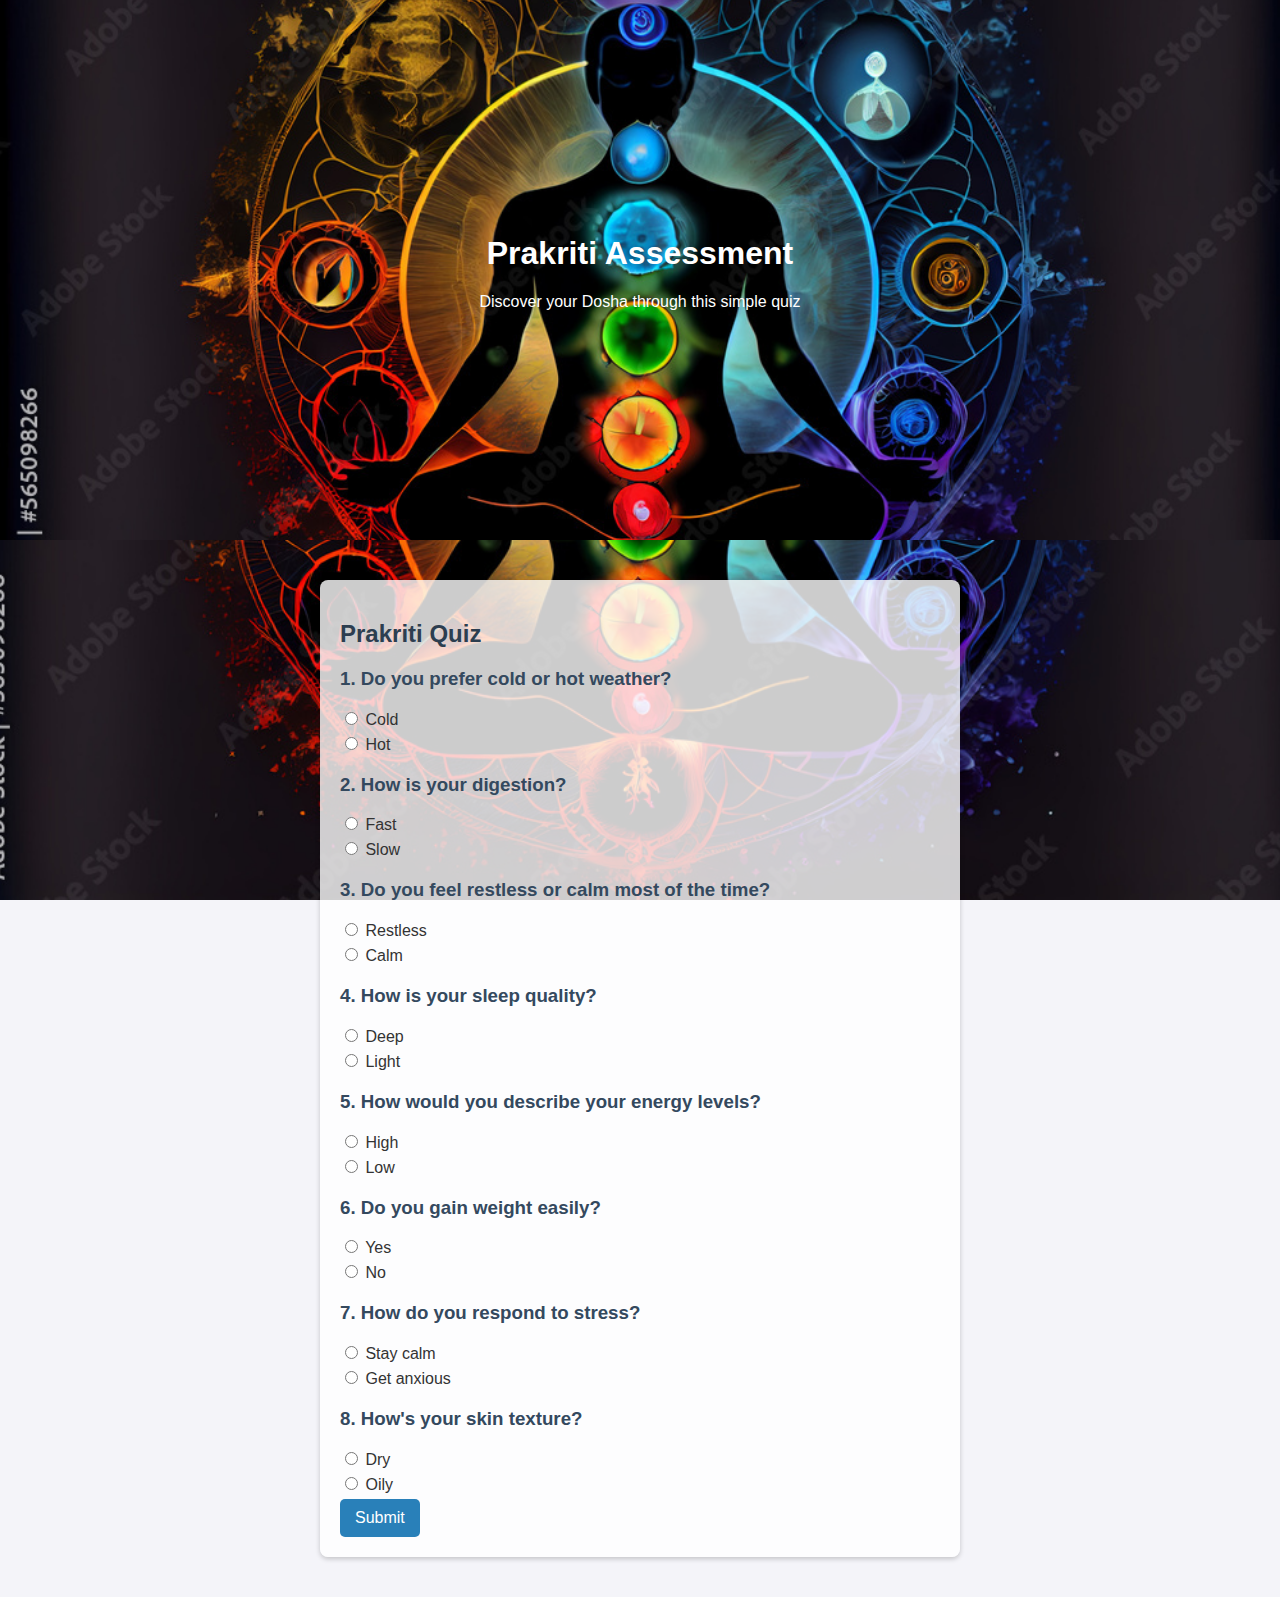
==== commit a0f84ebf: "Update quiz.html" ====
--- a/quiz.html
+++ b/quiz.html
@@ -5,6 +5,24 @@
     <meta name="viewport" content="width=device-width, initial-scale=1.0">
     <title>Prakriti Assessment Quiz</title>
     <link rel="stylesheet" href="styles.css">
+    <style>
+        /* Style for quiz page background */
+        body {
+            background-image: url('prakriti-background.jpg'); /* Set the background image */
+            background-size: cover; /* Make the background cover the whole page */
+            background-position: center; /* Center the background */
+            background-attachment: fixed; /* Fix the background while scrolling */
+        }
+
+        #quiz-form {
+            background-color: rgba(255, 255, 255, 0.8); /* White background with 80% opacity */
+            border-radius: 8px; /* Rounded corners */
+            padding: 20px; /* Padding for quiz form */
+            box-shadow: 0 2px 5px rgba(0, 0, 0, 0.2); /* Light shadow */
+            max-width: 600px; /* Maximum width for quiz */
+            margin: 20px auto; /* Centering quiz form */
+        }
+    </style>
 </head>
 <body>
     <header class="hero">
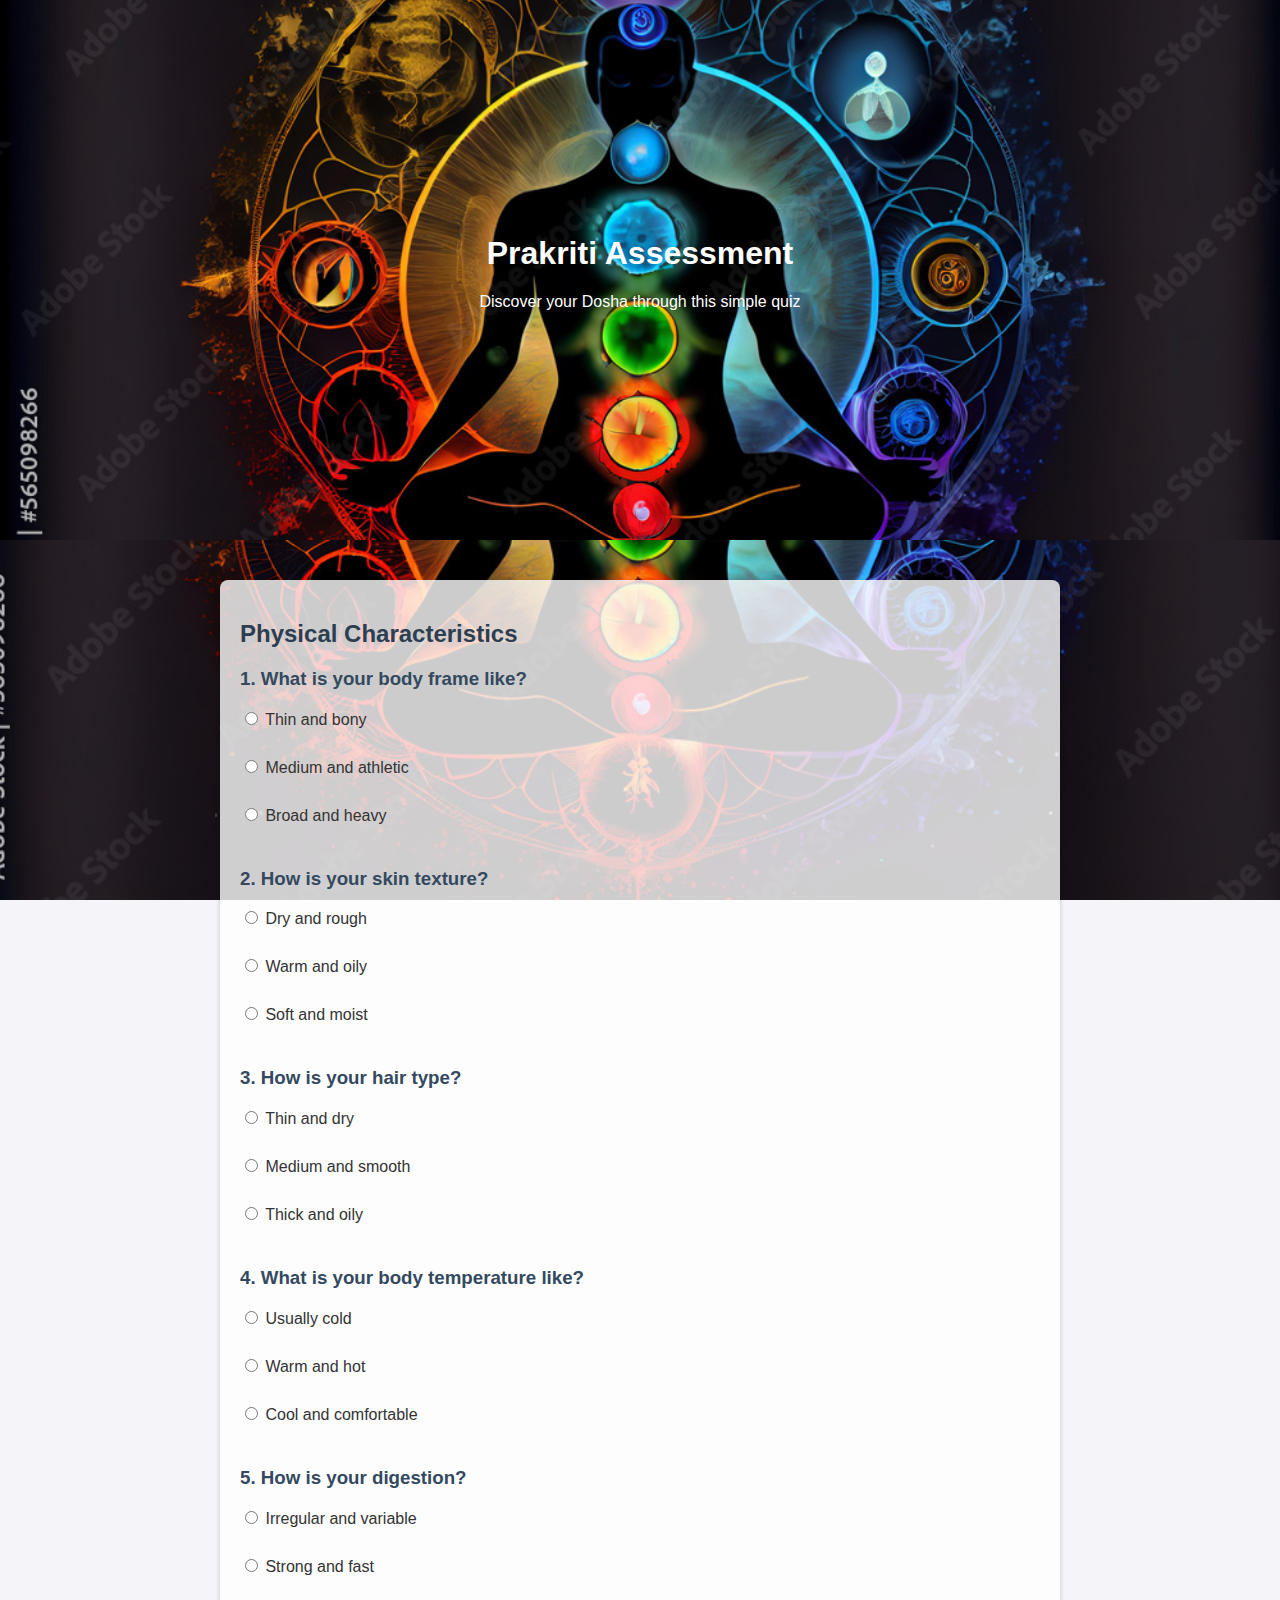
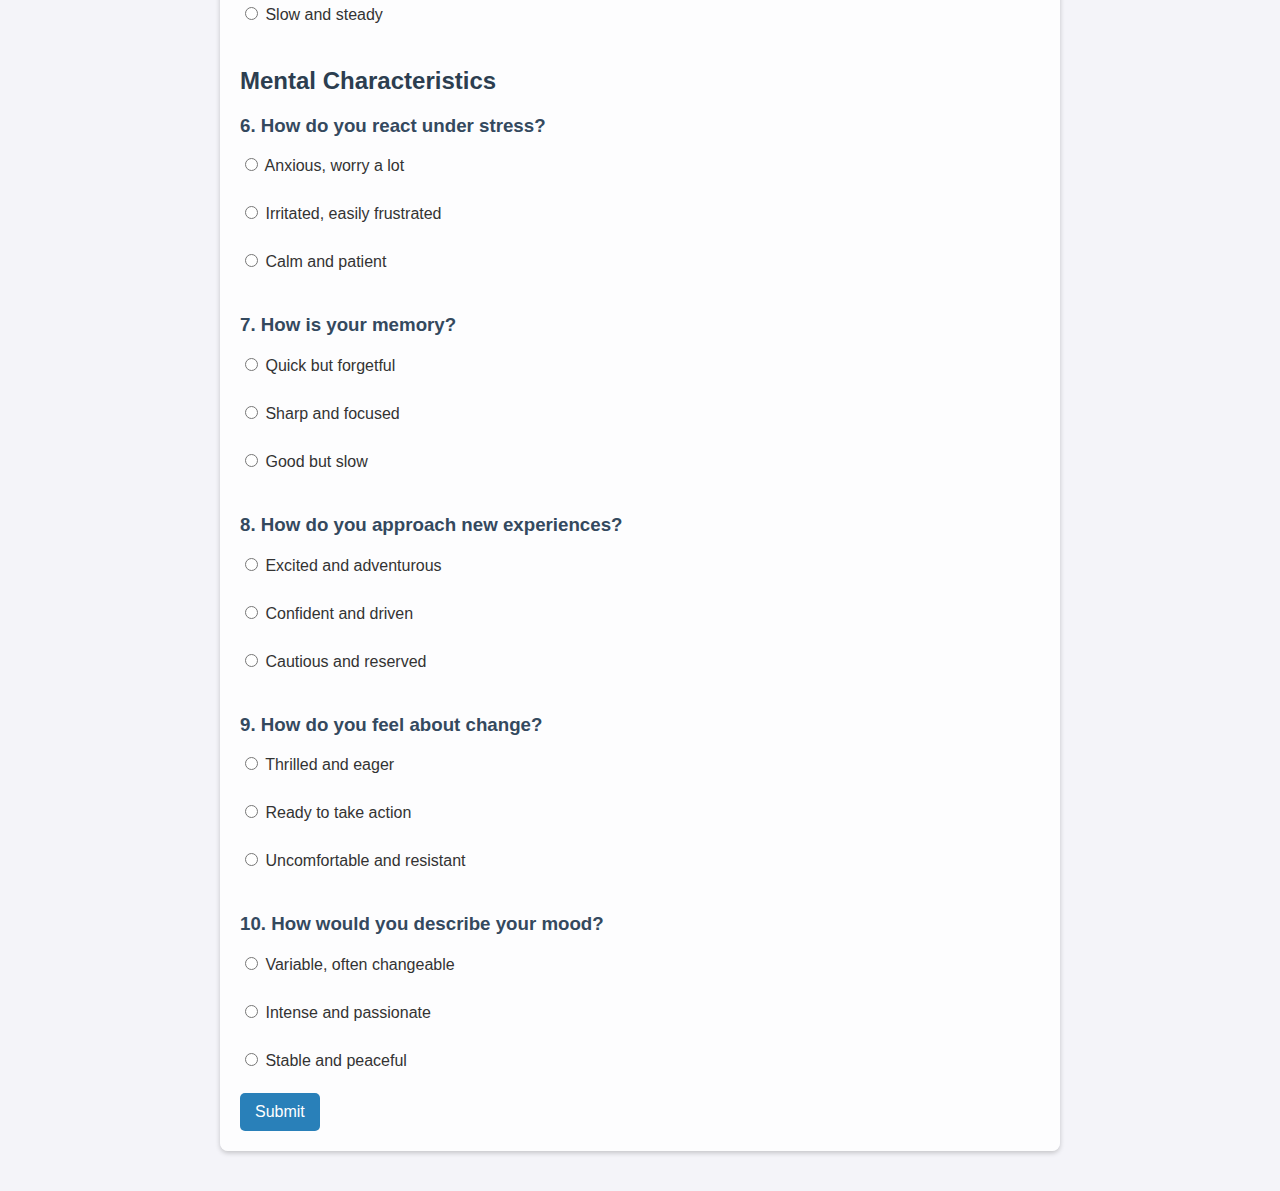
==== commit ab73c5bb: "Update quiz.html" ====
--- a/quiz.html
+++ b/quiz.html
@@ -19,8 +19,12 @@
             border-radius: 8px; /* Rounded corners */
             padding: 20px; /* Padding for quiz form */
             box-shadow: 0 2px 5px rgba(0, 0, 0, 0.2); /* Light shadow */
-            max-width: 600px; /* Maximum width for quiz */
+            max-width: 800px; /* Maximum width for quiz */
             margin: 20px auto; /* Centering quiz form */
+        }
+
+        h2 {
+            margin-top: 20px;
         }
     </style>
 </head>
@@ -34,47 +38,64 @@
 
     <main>
         <form id="quiz-form" onsubmit="return validateForm()">
-            <h2>Prakriti Quiz</h2>
+            <h2>Physical Characteristics</h2>
             
-            <!-- First few questions -->
-            <h3>1. Do you prefer cold or hot weather?</h3>
-            <label><input type="radio" name="q1" value="cold"> Cold</label>
-            <label><input type="radio" name="q1" value="hot"> Hot</label>
+            <h3>1. What is your body frame like?</h3>
+            <label><input type="radio" name="frame" value="Vata" required> Thin and bony</label><br>
+            <label><input type="radio" name="frame" value="Pitta" required> Medium and athletic</label><br>
+            <label><input type="radio" name="frame" value="Kapha" required> Broad and heavy</label><br>
 
-            <h3>2. How is your digestion?</h3>
-            <label><input type="radio" name="q2" value="fast"> Fast</label>
-            <label><input type="radio" name="q2" value="slow"> Slow</label>
+            <h3>2. How is your skin texture?</h3>
+            <label><input type="radio" name="skin" value="Vata" required> Dry and rough</label><br>
+            <label><input type="radio" name="skin" value="Pitta" required> Warm and oily</label><br>
+            <label><input type="radio" name="skin" value="Kapha" required> Soft and moist</label><br>
 
-            <!-- Additional questions -->
-            <h3>3. Do you feel restless or calm most of the time?</h3>
-            <label><input type="radio" name="q3" value="restless"> Restless</label>
-            <label><input type="radio" name="q3" value="calm"> Calm</label>
+            <h3>3. How is your hair type?</h3>
+            <label><input type="radio" name="hair" value="Vata" required> Thin and dry</label><br>
+            <label><input type="radio" name="hair" value="Pitta" required> Medium and smooth</label><br>
+            <label><input type="radio" name="hair" value="Kapha" required> Thick and oily</label><br>
 
-            <h3>4. How is your sleep quality?</h3>
-            <label><input type="radio" name="q4" value="deep"> Deep</label>
-            <label><input type="radio" name="q4" value="light"> Light</label>
+            <h3>4. What is your body temperature like?</h3>
+            <label><input type="radio" name="temperature" value="Vata" required> Usually cold</label><br>
+            <label><input type="radio" name="temperature" value="Pitta" required> Warm and hot</label><br>
+            <label><input type="radio" name="temperature" value="Kapha" required> Cool and comfortable</label><br>
 
-            <h3>5. How would you describe your energy levels?</h3>
-            <label><input type="radio" name="q5" value="high"> High</label>
-            <label><input type="radio" name="q5" value="low"> Low</label>
+            <h3>5. How is your digestion?</h3>
+            <label><input type="radio" name="digestion" value="Vata" required> Irregular and variable</label><br>
+            <label><input type="radio" name="digestion" value="Pitta" required> Strong and fast</label><br>
+            <label><input type="radio" name="digestion" value="Kapha" required> Slow and steady</label><br>
 
-            <h3>6. Do you gain weight easily?</h3>
-            <label><input type="radio" name="q6" value="yes"> Yes</label>
-            <label><input type="radio" name="q6" value="no"> No</label>
+            <!-- Section 2: Mental Characteristics -->
+            <h2>Mental Characteristics</h2>
 
-            <h3>7. How do you respond to stress?</h3>
-            <label><input type="radio" name="q7" value="calm"> Stay calm</label>
-            <label><input type="radio" name="q7" value="anxious"> Get anxious</label>
+            <h3>6. How do you react under stress?</h3>
+            <label><input type="radio" name="stress" value="Vata" required> Anxious, worry a lot</label><br>
+            <label><input type="radio" name="stress" value="Pitta" required> Irritated, easily frustrated</label><br>
+            <label><input type="radio" name="stress" value="Kapha" required> Calm and patient</label><br>
 
-            <h3>8. How's your skin texture?</h3>
-            <label><input type="radio" name="q8" value="dry"> Dry</label>
-            <label><input type="radio" name="q8" value="oily"> Oily</label>
+            <h3>7. How is your memory?</h3>
+            <label><input type="radio" name="memory" value="Vata" required> Quick but forgetful</label><br>
+            <label><input type="radio" name="memory" value="Pitta" required> Sharp and focused</label><br>
+            <label><input type="radio" name="memory" value="Kapha" required> Good but slow</label><br>
 
-            <!-- Add more questions as needed -->
+            <h3>8. How do you approach new experiences?</h3>
+            <label><input type="radio" name="experience" value="Vata" required> Excited and adventurous</label><br>
+            <label><input type="radio" name="experience" value="Pitta" required> Confident and driven</label><br>
+            <label><input type="radio" name="experience" value="Kapha" required> Cautious and reserved</label><br>
 
-            <!-- Continue to add all 25-30 questions in a similar manner -->
-            <!-- Ensure all questions have name attributes and are within form -->
+            <h3>9. How do you feel about change?</h3>
+            <label><input type="radio" name="change" value="Vata" required> Thrilled and eager</label><br>
+            <label><input type="radio" name="change" value="Pitta" required> Ready to take action</label><br>
+            <label><input type="radio" name="change" value="Kapha" required> Uncomfortable and resistant</label><br>
 
+            <h3>10. How would you describe your mood?</h3>
+            <label><input type="radio" name="mood" value="Vata" required> Variable, often changeable</label><br>
+            <label><input type="radio" name="mood" value="Pitta" required> Intense and passionate</label><br>
+            <label><input type="radio" name="mood" value="Kapha" required> Stable and peaceful</label><br>
+
+            <!-- Additional sections here -->
+            <!-- Each section has a title and similar radio button input structure -->
+            
             <button type="submit">Submit</button>
         </form>
     </main>
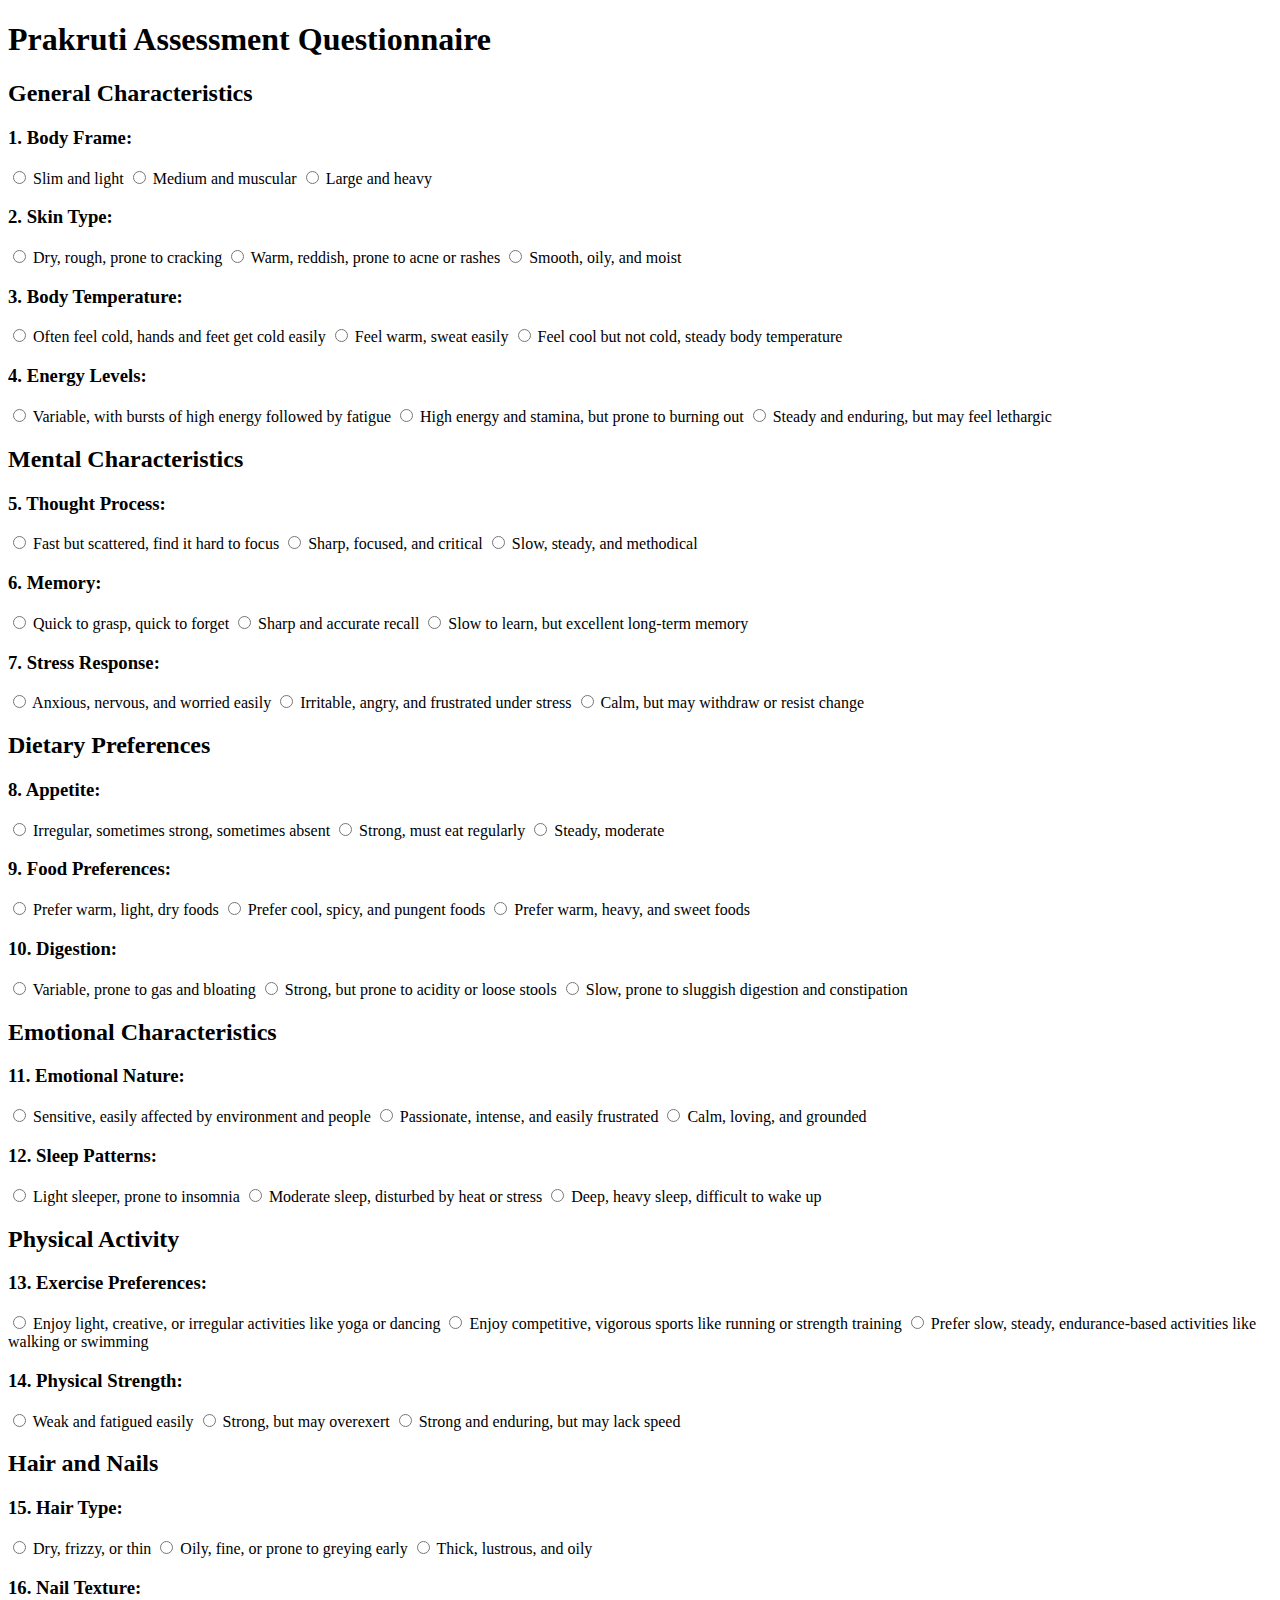
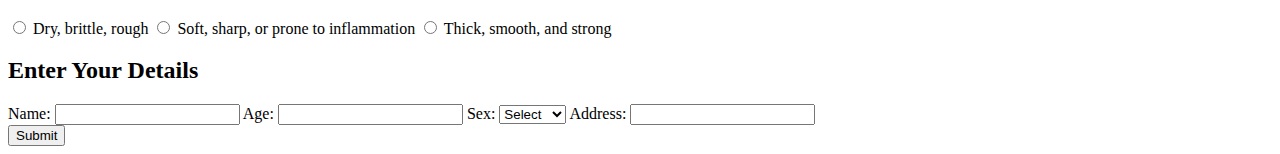
==== commit 1783b630: "Update quiz.html" ====
--- a/quiz.html
+++ b/quiz.html
@@ -3,130 +3,136 @@
 <head>
     <meta charset="UTF-8">
     <meta name="viewport" content="width=device-width, initial-scale=1.0">
-    <title>Prakriti Assessment Quiz</title>
-    <link rel="stylesheet" href="styles.css">
-    <style>
-        /* Style for quiz page background */
-        body {
-            background-image: url('prakriti-background.jpg'); /* Set the background image */
-            background-size: cover; /* Make the background cover the whole page */
-            background-position: center; /* Center the background */
-            background-attachment: fixed; /* Fix the background while scrolling */
-        }
-
-        #quiz-form {
-            background-color: rgba(255, 255, 255, 0.8); /* White background with 80% opacity */
-            border-radius: 8px; /* Rounded corners */
-            padding: 20px; /* Padding for quiz form */
-            box-shadow: 0 2px 5px rgba(0, 0, 0, 0.2); /* Light shadow */
-            max-width: 800px; /* Maximum width for quiz */
-            margin: 20px auto; /* Centering quiz form */
-        }
-
-        h2 {
-            margin-top: 20px;
-        }
-    </style>
+    <title>Prakruti Assessment Questionnaire</title>
+    <link rel="stylesheet" href="style.css">
 </head>
 <body>
-    <header class="hero">
-        <div class="hero-content">
-            <h1>Prakriti Assessment</h1>
-            <p>Discover your Dosha through this simple quiz</p>
-        </div>
-    </header>
+    <div class="quiz-container">
+        <h1>Prakruti Assessment Questionnaire</h1>
+        
+        <form id="quiz-form">
+            <section class="question-section">
+                <h2>General Characteristics</h2>
 
-    <main>
-        <form id="quiz-form" onsubmit="return validateForm()">
-            <h2>Physical Characteristics</h2>
-            
-            <h3>1. What is your body frame like?</h3>
-            <label><input type="radio" name="frame" value="Vata" required> Thin and bony</label><br>
-            <label><input type="radio" name="frame" value="Pitta" required> Medium and athletic</label><br>
-            <label><input type="radio" name="frame" value="Kapha" required> Broad and heavy</label><br>
+                <h3>1. Body Frame:</h3>
+                <label><input type="radio" name="question1" value="Vata"> Slim and light</label>
+                <label><input type="radio" name="question1" value="Pitta"> Medium and muscular</label>
+                <label><input type="radio" name="question1" value="Kapha"> Large and heavy</label>
 
-            <h3>2. How is your skin texture?</h3>
-            <label><input type="radio" name="skin" value="Vata" required> Dry and rough</label><br>
-            <label><input type="radio" name="skin" value="Pitta" required> Warm and oily</label><br>
-            <label><input type="radio" name="skin" value="Kapha" required> Soft and moist</label><br>
+                <h3>2. Skin Type:</h3>
+                <label><input type="radio" name="question2" value="Vata"> Dry, rough, prone to cracking</label>
+                <label><input type="radio" name="question2" value="Pitta"> Warm, reddish, prone to acne or rashes</label>
+                <label><input type="radio" name="question2" value="Kapha"> Smooth, oily, and moist</label>
 
-            <h3>3. How is your hair type?</h3>
-            <label><input type="radio" name="hair" value="Vata" required> Thin and dry</label><br>
-            <label><input type="radio" name="hair" value="Pitta" required> Medium and smooth</label><br>
-            <label><input type="radio" name="hair" value="Kapha" required> Thick and oily</label><br>
+                <h3>3. Body Temperature:</h3>
+                <label><input type="radio" name="question3" value="Vata"> Often feel cold, hands and feet get cold easily</label>
+                <label><input type="radio" name="question3" value="Pitta"> Feel warm, sweat easily</label>
+                <label><input type="radio" name="question3" value="Kapha"> Feel cool but not cold, steady body temperature</label>
 
-            <h3>4. What is your body temperature like?</h3>
-            <label><input type="radio" name="temperature" value="Vata" required> Usually cold</label><br>
-            <label><input type="radio" name="temperature" value="Pitta" required> Warm and hot</label><br>
-            <label><input type="radio" name="temperature" value="Kapha" required> Cool and comfortable</label><br>
+                <h3>4. Energy Levels:</h3>
+                <label><input type="radio" name="question4" value="Vata"> Variable, with bursts of high energy followed by fatigue</label>
+                <label><input type="radio" name="question4" value="Pitta"> High energy and stamina, but prone to burning out</label>
+                <label><input type="radio" name="question4" value="Kapha"> Steady and enduring, but may feel lethargic</label>
+                
+                <h2>Mental Characteristics</h2>
 
-            <h3>5. How is your digestion?</h3>
-            <label><input type="radio" name="digestion" value="Vata" required> Irregular and variable</label><br>
-            <label><input type="radio" name="digestion" value="Pitta" required> Strong and fast</label><br>
-            <label><input type="radio" name="digestion" value="Kapha" required> Slow and steady</label><br>
+                <h3>5. Thought Process:</h3>
+                <label><input type="radio" name="question5" value="Vata"> Fast but scattered, find it hard to focus</label>
+                <label><input type="radio" name="question5" value="Pitta"> Sharp, focused, and critical</label>
+                <label><input type="radio" name="question5" value="Kapha"> Slow, steady, and methodical</label>
 
-            <!-- Section 2: Mental Characteristics -->
-            <h2>Mental Characteristics</h2>
+                <h3>6. Memory:</h3>
+                <label><input type="radio" name="question6" value="Vata"> Quick to grasp, quick to forget</label>
+                <label><input type="radio" name="question6" value="Pitta"> Sharp and accurate recall</label>
+                <label><input type="radio" name="question6" value="Kapha"> Slow to learn, but excellent long-term memory</label>
 
-            <h3>6. How do you react under stress?</h3>
-            <label><input type="radio" name="stress" value="Vata" required> Anxious, worry a lot</label><br>
-            <label><input type="radio" name="stress" value="Pitta" required> Irritated, easily frustrated</label><br>
-            <label><input type="radio" name="stress" value="Kapha" required> Calm and patient</label><br>
+                <h3>7. Stress Response:</h3>
+                <label><input type="radio" name="question7" value="Vata"> Anxious, nervous, and worried easily</label>
+                <label><input type="radio" name="question7" value="Pitta"> Irritable, angry, and frustrated under stress</label>
+                <label><input type="radio" name="question7" value="Kapha"> Calm, but may withdraw or resist change</label>
+                
+                <h2>Dietary Preferences</h2>
 
-            <h3>7. How is your memory?</h3>
-            <label><input type="radio" name="memory" value="Vata" required> Quick but forgetful</label><br>
-            <label><input type="radio" name="memory" value="Pitta" required> Sharp and focused</label><br>
-            <label><input type="radio" name="memory" value="Kapha" required> Good but slow</label><br>
+                <h3>8. Appetite:</h3>
+                <label><input type="radio" name="question8" value="Vata"> Irregular, sometimes strong, sometimes absent</label>
+                <label><input type="radio" name="question8" value="Pitta"> Strong, must eat regularly</label>
+                <label><input type="radio" name="question8" value="Kapha"> Steady, moderate</label>
 
-            <h3>8. How do you approach new experiences?</h3>
-            <label><input type="radio" name="experience" value="Vata" required> Excited and adventurous</label><br>
-            <label><input type="radio" name="experience" value="Pitta" required> Confident and driven</label><br>
-            <label><input type="radio" name="experience" value="Kapha" required> Cautious and reserved</label><br>
+                <h3>9. Food Preferences:</h3>
+                <label><input type="radio" name="question9" value="Vata"> Prefer warm, light, dry foods</label>
+                <label><input type="radio" name="question9" value="Pitta"> Prefer cool, spicy, and pungent foods</label>
+                <label><input type="radio" name="question9" value="Kapha"> Prefer warm, heavy, and sweet foods</label>
 
-            <h3>9. How do you feel about change?</h3>
-            <label><input type="radio" name="change" value="Vata" required> Thrilled and eager</label><br>
-            <label><input type="radio" name="change" value="Pitta" required> Ready to take action</label><br>
-            <label><input type="radio" name="change" value="Kapha" required> Uncomfortable and resistant</label><br>
+                <h3>10. Digestion:</h3>
+                <label><input type="radio" name="question10" value="Vata"> Variable, prone to gas and bloating</label>
+                <label><input type="radio" name="question10" value="Pitta"> Strong, but prone to acidity or loose stools</label>
+                <label><input type="radio" name="question10" value="Kapha"> Slow, prone to sluggish digestion and constipation</label>
 
-            <h3>10. How would you describe your mood?</h3>
-            <label><input type="radio" name="mood" value="Vata" required> Variable, often changeable</label><br>
-            <label><input type="radio" name="mood" value="Pitta" required> Intense and passionate</label><br>
-            <label><input type="radio" name="mood" value="Kapha" required> Stable and peaceful</label><br>
+                <h2>Emotional Characteristics</h2>
 
-            <!-- Additional sections here -->
-            <!-- Each section has a title and similar radio button input structure -->
-            
+                <h3>11. Emotional Nature:</h3>
+                <label><input type="radio" name="question11" value="Vata"> Sensitive, easily affected by environment and people</label>
+                <label><input type="radio" name="question11" value="Pitta"> Passionate, intense, and easily frustrated</label>
+                <label><input type="radio" name="question11" value="Kapha"> Calm, loving, and grounded</label>
+
+                <h3>12. Sleep Patterns:</h3>
+                <label><input type="radio" name="question12" value="Vata"> Light sleeper, prone to insomnia</label>
+                <label><input type="radio" name="question12" value="Pitta"> Moderate sleep, disturbed by heat or stress</label>
+                <label><input type="radio" name="question12" value="Kapha"> Deep, heavy sleep, difficult to wake up</label>
+
+                <h2>Physical Activity</h2>
+
+                <h3>13. Exercise Preferences:</h3>
+                <label><input type="radio" name="question13" value="Vata"> Enjoy light, creative, or irregular activities like yoga or dancing</label>
+                <label><input type="radio" name="question13" value="Pitta"> Enjoy competitive, vigorous sports like running or strength training</label>
+                <label><input type="radio" name="question13" value="Kapha"> Prefer slow, steady, endurance-based activities like walking or swimming</label>
+
+                <h3>14. Physical Strength:</h3>
+                <label><input type="radio" name="question14" value="Vata"> Weak and fatigued easily</label>
+                <label><input type="radio" name="question14" value="Pitta"> Strong, but may overexert</label>
+                <label><input type="radio" name="question14" value="Kapha"> Strong and enduring, but may lack speed</label>
+
+                <h2>Hair and Nails</h2>
+
+                <h3>15. Hair Type:</h3>
+                <label><input type="radio" name="question15" value="Vata"> Dry, frizzy, or thin</label>
+                <label><input type="radio" name="question15" value="Pitta"> Oily, fine, or prone to greying early</label>
+                <label><input type="radio" name="question15" value="Kapha"> Thick, lustrous, and oily</label>
+
+                <h3>16. Nail Texture:</h3>
+                <label><input type="radio" name="question16" value="Vata"> Dry, brittle, rough</label>
+                <label><input type="radio" name="question16" value="Pitta"> Soft, sharp, or prone to inflammation</label>
+                <label><input type="radio" name="question16" value="Kapha"> Thick, smooth, and strong</label>
+            </section>
+
+            <!-- Display the result after submission -->
+            <div id="result"></div>
+
+            <!-- User information for certificate -->
+            <section class="user-info-section info">
+                <h2>Enter Your Details</h2>
+                <label for="name">Name:</label>
+                <input type="text" id="name" required>
+
+                <label for="age">Age:</label>
+                <input type="number" id="age" required>
+
+                <label for="sex">Sex:</label>
+                <select id="sex" required>
+                    <option value="">Select</option>
+                    <option value="Male">Male</option>
+                    <option value="Female">Female</option>
+                    <option value="Other">Other</option>
+                </select>
+
+                <label for="address">Address:</label>
+                <input type="text" id="address" required>
+            </section>
+
             <button type="submit">Submit</button>
         </form>
-    </main>
+    </div>
 
-    <script>
-        function validateForm() {
-            var form = document.getElementById("quiz-form");
-            var inputs = form.querySelectorAll("input[type='radio']");
-            var valid = true;
-
-            for (var i = 0; i < inputs.length; i++) {
-                var name = inputs[i].name;
-                var radios = document.getElementsByName(name);
-                var hasChecked = false;
-
-                for (var j = 0; j < radios.length; j++) {
-                    if (radios[j].checked) {
-                        hasChecked = true;
-                        break;
-                    }
-                }
-
-                if (!hasChecked) {
-                    alert("Please answer all questions.");
-                    valid = false;
-                    break;
-                }
-            }
-
-            return valid;
-        }
-    </script>
+    <script src="script.js"></script>
 </body>
 </html>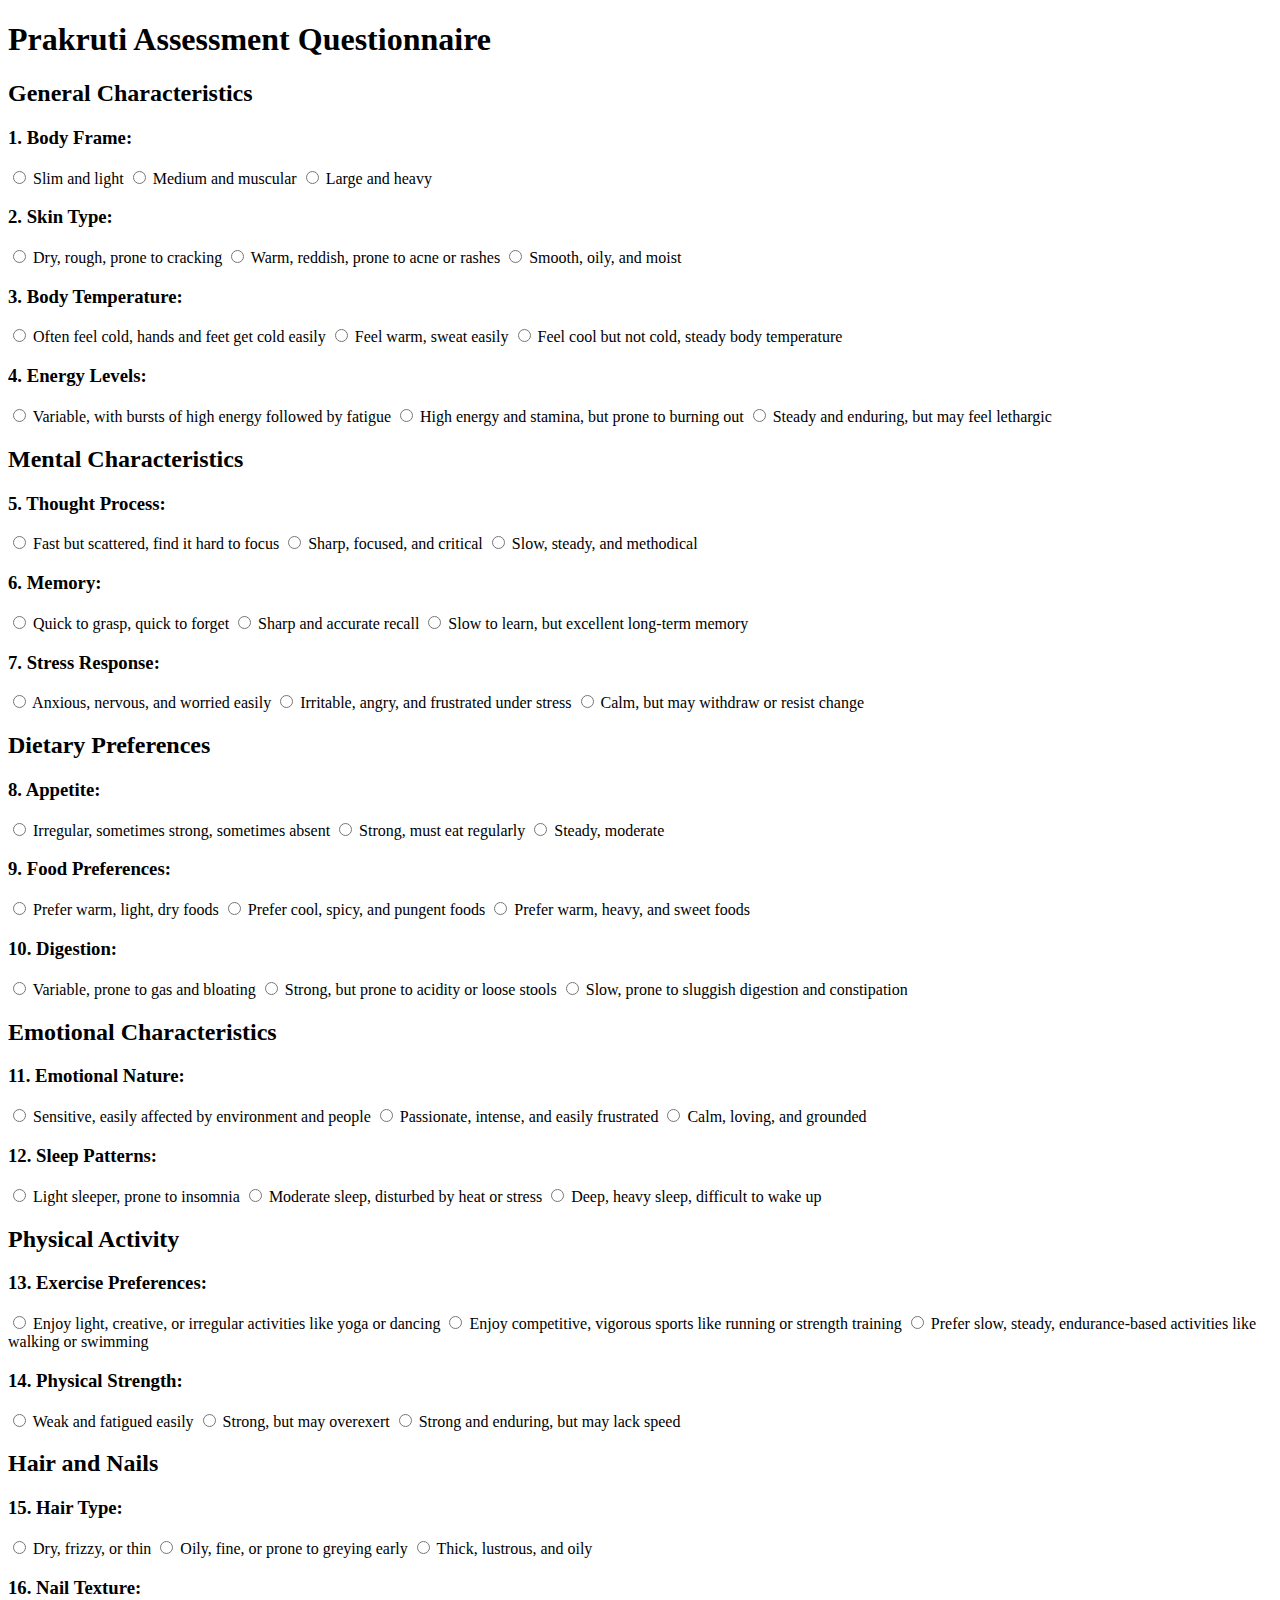
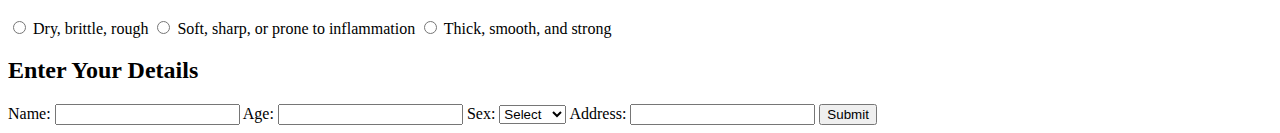
==== commit cdbaaa4f: "Update quiz.html" ====
--- a/quiz.html
+++ b/quiz.html
@@ -105,9 +105,6 @@
                 <label><input type="radio" name="question16" value="Kapha"> Thick, smooth, and strong</label>
             </section>
 
-            <!-- Display the result after submission -->
-            <div id="result"></div>
-
             <!-- User information for certificate -->
             <section class="user-info-section info">
                 <h2>Enter Your Details</h2>
@@ -127,12 +124,10 @@
 
                 <label for="address">Address:</label>
                 <input type="text" id="address" required>
+
+                <button type="submit">Submit</button>
             </section>
-
-            <button type="submit">Submit</button>
         </form>
     </div>
-
-    <script src="script.js"></script>
 </body>
 </html>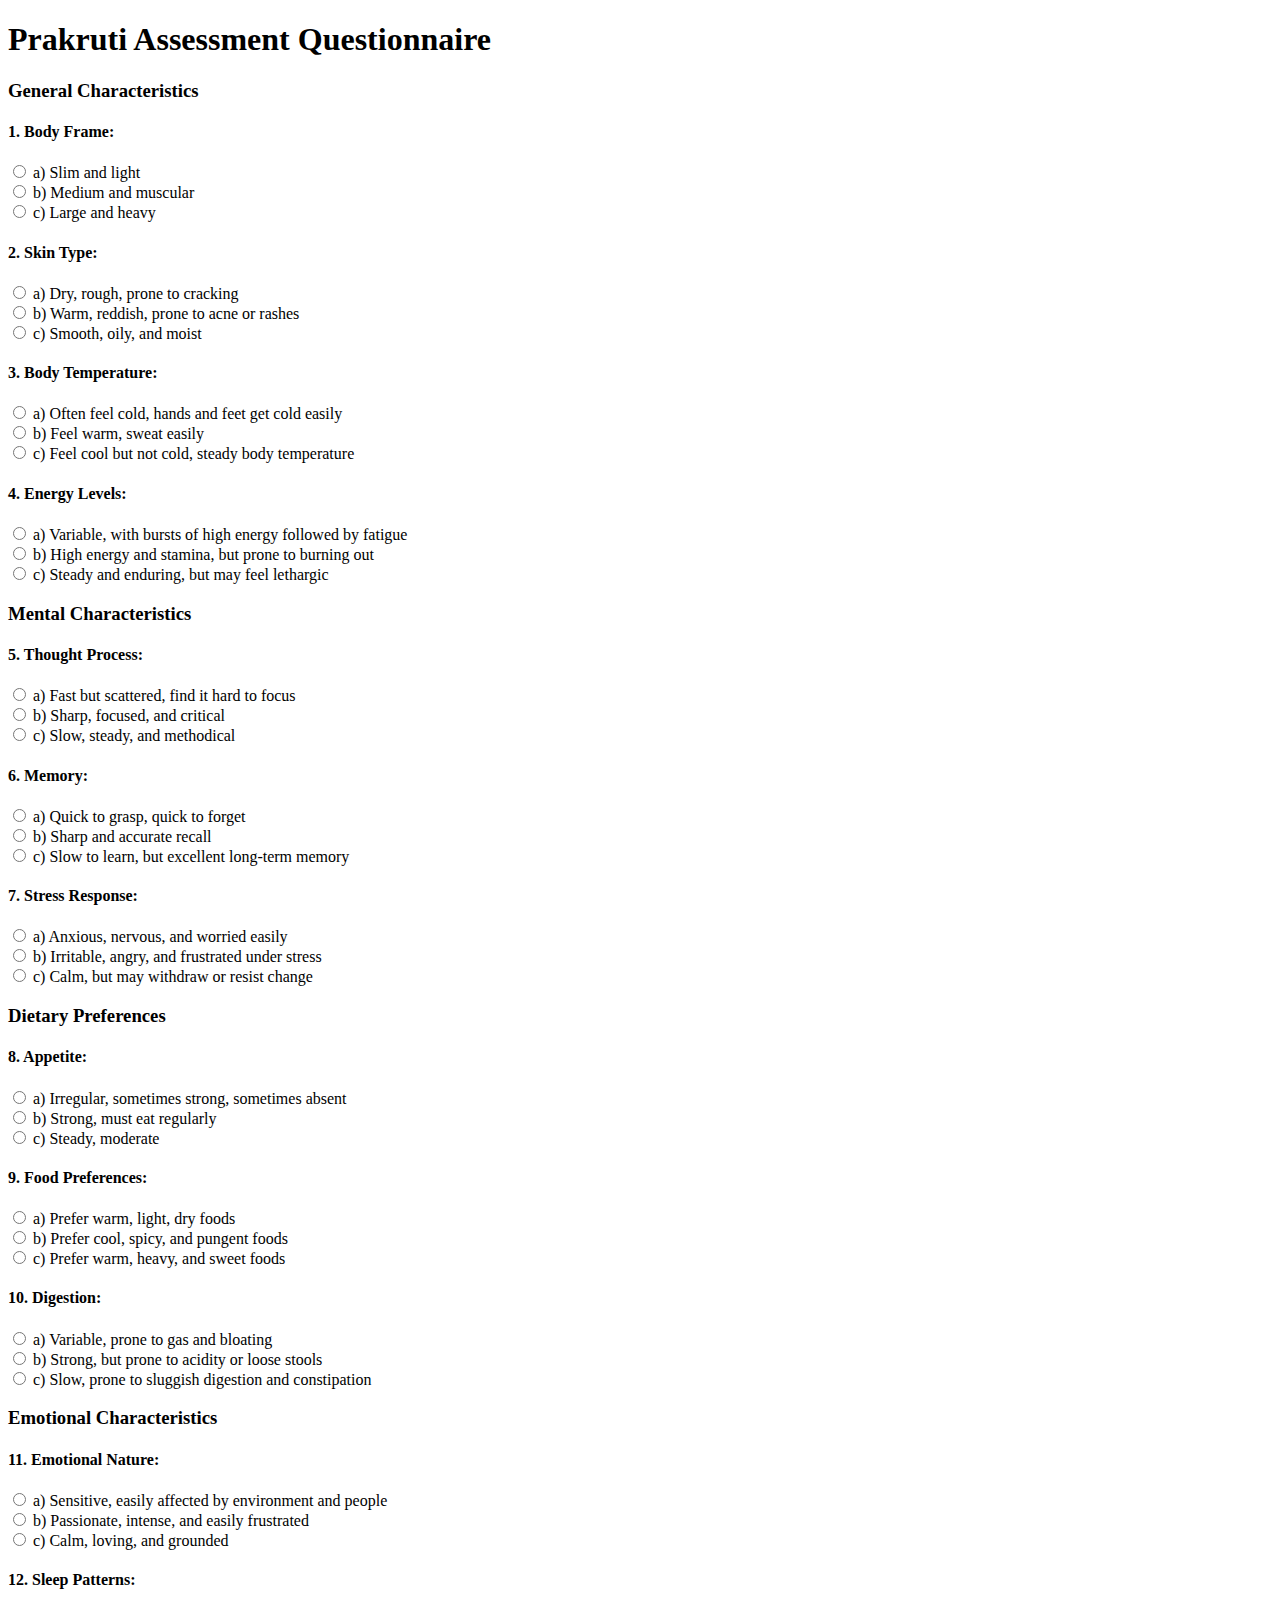
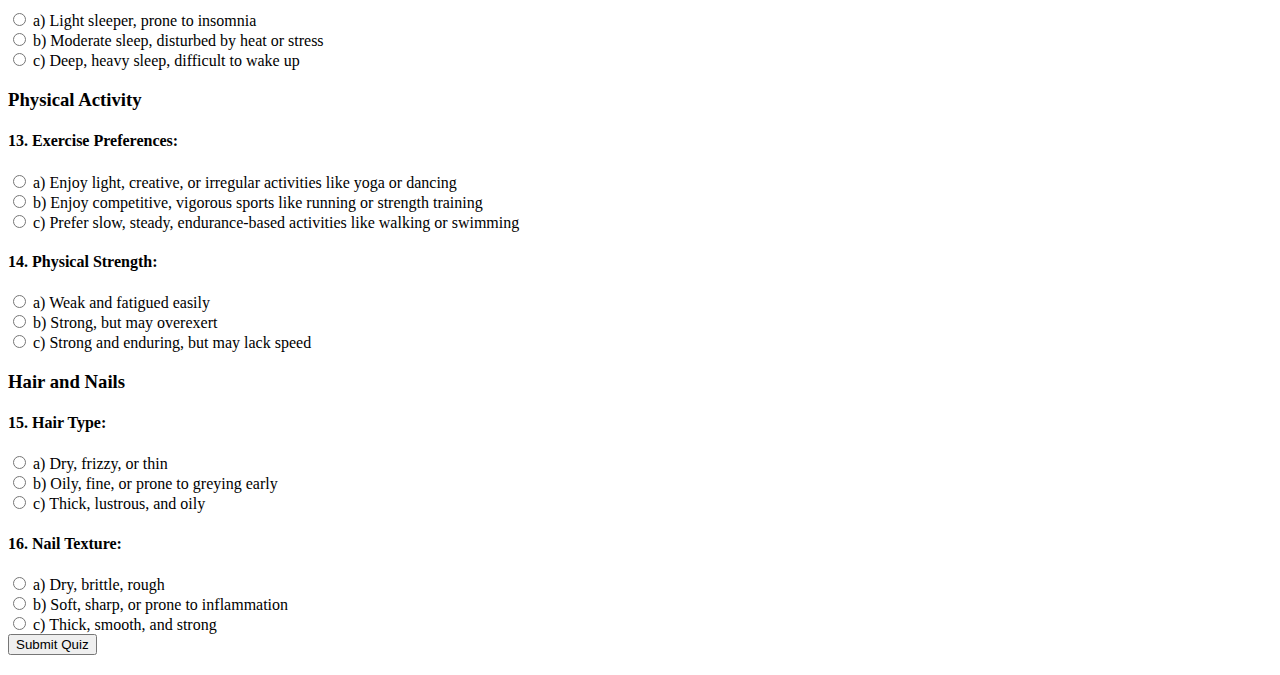
==== commit 26f7254d: "Update quiz.html" ====
--- a/quiz.html
+++ b/quiz.html
@@ -3,131 +3,327 @@
 <head>
     <meta charset="UTF-8">
     <meta name="viewport" content="width=device-width, initial-scale=1.0">
-    <title>Prakruti Assessment Questionnaire</title>
     <link rel="stylesheet" href="style.css">
+    <title>Prakruti Assessment Quiz</title>
 </head>
 <body>
-    <div class="quiz-container">
+    <header>
         <h1>Prakruti Assessment Questionnaire</h1>
-        
-        <form id="quiz-form">
-            <section class="question-section">
-                <h2>General Characteristics</h2>
-
-                <h3>1. Body Frame:</h3>
-                <label><input type="radio" name="question1" value="Vata"> Slim and light</label>
-                <label><input type="radio" name="question1" value="Pitta"> Medium and muscular</label>
-                <label><input type="radio" name="question1" value="Kapha"> Large and heavy</label>
-
-                <h3>2. Skin Type:</h3>
-                <label><input type="radio" name="question2" value="Vata"> Dry, rough, prone to cracking</label>
-                <label><input type="radio" name="question2" value="Pitta"> Warm, reddish, prone to acne or rashes</label>
-                <label><input type="radio" name="question2" value="Kapha"> Smooth, oily, and moist</label>
-
-                <h3>3. Body Temperature:</h3>
-                <label><input type="radio" name="question3" value="Vata"> Often feel cold, hands and feet get cold easily</label>
-                <label><input type="radio" name="question3" value="Pitta"> Feel warm, sweat easily</label>
-                <label><input type="radio" name="question3" value="Kapha"> Feel cool but not cold, steady body temperature</label>
-
-                <h3>4. Energy Levels:</h3>
-                <label><input type="radio" name="question4" value="Vata"> Variable, with bursts of high energy followed by fatigue</label>
-                <label><input type="radio" name="question4" value="Pitta"> High energy and stamina, but prone to burning out</label>
-                <label><input type="radio" name="question4" value="Kapha"> Steady and enduring, but may feel lethargic</label>
-                
-                <h2>Mental Characteristics</h2>
-
-                <h3>5. Thought Process:</h3>
-                <label><input type="radio" name="question5" value="Vata"> Fast but scattered, find it hard to focus</label>
-                <label><input type="radio" name="question5" value="Pitta"> Sharp, focused, and critical</label>
-                <label><input type="radio" name="question5" value="Kapha"> Slow, steady, and methodical</label>
-
-                <h3>6. Memory:</h3>
-                <label><input type="radio" name="question6" value="Vata"> Quick to grasp, quick to forget</label>
-                <label><input type="radio" name="question6" value="Pitta"> Sharp and accurate recall</label>
-                <label><input type="radio" name="question6" value="Kapha"> Slow to learn, but excellent long-term memory</label>
-
-                <h3>7. Stress Response:</h3>
-                <label><input type="radio" name="question7" value="Vata"> Anxious, nervous, and worried easily</label>
-                <label><input type="radio" name="question7" value="Pitta"> Irritable, angry, and frustrated under stress</label>
-                <label><input type="radio" name="question7" value="Kapha"> Calm, but may withdraw or resist change</label>
-                
-                <h2>Dietary Preferences</h2>
-
-                <h3>8. Appetite:</h3>
-                <label><input type="radio" name="question8" value="Vata"> Irregular, sometimes strong, sometimes absent</label>
-                <label><input type="radio" name="question8" value="Pitta"> Strong, must eat regularly</label>
-                <label><input type="radio" name="question8" value="Kapha"> Steady, moderate</label>
-
-                <h3>9. Food Preferences:</h3>
-                <label><input type="radio" name="question9" value="Vata"> Prefer warm, light, dry foods</label>
-                <label><input type="radio" name="question9" value="Pitta"> Prefer cool, spicy, and pungent foods</label>
-                <label><input type="radio" name="question9" value="Kapha"> Prefer warm, heavy, and sweet foods</label>
-
-                <h3>10. Digestion:</h3>
-                <label><input type="radio" name="question10" value="Vata"> Variable, prone to gas and bloating</label>
-                <label><input type="radio" name="question10" value="Pitta"> Strong, but prone to acidity or loose stools</label>
-                <label><input type="radio" name="question10" value="Kapha"> Slow, prone to sluggish digestion and constipation</label>
-
-                <h2>Emotional Characteristics</h2>
-
-                <h3>11. Emotional Nature:</h3>
-                <label><input type="radio" name="question11" value="Vata"> Sensitive, easily affected by environment and people</label>
-                <label><input type="radio" name="question11" value="Pitta"> Passionate, intense, and easily frustrated</label>
-                <label><input type="radio" name="question11" value="Kapha"> Calm, loving, and grounded</label>
-
-                <h3>12. Sleep Patterns:</h3>
-                <label><input type="radio" name="question12" value="Vata"> Light sleeper, prone to insomnia</label>
-                <label><input type="radio" name="question12" value="Pitta"> Moderate sleep, disturbed by heat or stress</label>
-                <label><input type="radio" name="question12" value="Kapha"> Deep, heavy sleep, difficult to wake up</label>
-
-                <h2>Physical Activity</h2>
-
-                <h3>13. Exercise Preferences:</h3>
-                <label><input type="radio" name="question13" value="Vata"> Enjoy light, creative, or irregular activities like yoga or dancing</label>
-                <label><input type="radio" name="question13" value="Pitta"> Enjoy competitive, vigorous sports like running or strength training</label>
-                <label><input type="radio" name="question13" value="Kapha"> Prefer slow, steady, endurance-based activities like walking or swimming</label>
-
-                <h3>14. Physical Strength:</h3>
-                <label><input type="radio" name="question14" value="Vata"> Weak and fatigued easily</label>
-                <label><input type="radio" name="question14" value="Pitta"> Strong, but may overexert</label>
-                <label><input type="radio" name="question14" value="Kapha"> Strong and enduring, but may lack speed</label>
-
-                <h2>Hair and Nails</h2>
-
-                <h3>15. Hair Type:</h3>
-                <label><input type="radio" name="question15" value="Vata"> Dry, frizzy, or thin</label>
-                <label><input type="radio" name="question15" value="Pitta"> Oily, fine, or prone to greying early</label>
-                <label><input type="radio" name="question15" value="Kapha"> Thick, lustrous, and oily</label>
-
-                <h3>16. Nail Texture:</h3>
-                <label><input type="radio" name="question16" value="Vata"> Dry, brittle, rough</label>
-                <label><input type="radio" name="question16" value="Pitta"> Soft, sharp, or prone to inflammation</label>
-                <label><input type="radio" name="question16" value="Kapha"> Thick, smooth, and strong</label>
-            </section>
-
-            <!-- User information for certificate -->
-            <section class="user-info-section info">
-                <h2>Enter Your Details</h2>
-                <label for="name">Name:</label>
-                <input type="text" id="name" required>
-
-                <label for="age">Age:</label>
-                <input type="number" id="age" required>
-
-                <label for="sex">Sex:</label>
-                <select id="sex" required>
-                    <option value="">Select</option>
-                    <option value="Male">Male</option>
-                    <option value="Female">Female</option>
-                    <option value="Other">Other</option>
-                </select>
-
-                <label for="address">Address:</label>
-                <input type="text" id="address" required>
-
-                <button type="submit">Submit</button>
-            </section>
-        </form>
-    </div>
+    </header>
+    <main>
+        <div class="quiz-container">
+            <form id="quiz-form">
+                <!-- General Characteristics -->
+                <h3>General Characteristics</h3>
+
+                <!-- Question 1 -->
+                <div class="question-section">
+                    <h4>1. Body Frame:</h4>
+                    <div class="option">
+                        <input type="radio" name="question1" id="q1-option1" value="Vata">
+                        <label for="q1-option1">a) Slim and light</label>
+                    </div>
+                    <div class="option">
+                        <input type="radio" name="question1" id="q1-option2" value="Pitta">
+                        <label for="q1-option2">b) Medium and muscular</label>
+                    </div>
+                    <div class="option">
+                        <input type="radio" name="question1" id="q1-option3" value="Kapha">
+                        <label for="q1-option3">c) Large and heavy</label>
+                    </div>
+                </div>
+
+                <!-- Question 2 -->
+                <div class="question-section">
+                    <h4>2. Skin Type:</h4>
+                    <div class="option">
+                        <input type="radio" name="question2" id="q2-option1" value="Vata">
+                        <label for="q2-option1">a) Dry, rough, prone to cracking</label>
+                    </div>
+                    <div class="option">
+                        <input type="radio" name="question2" id="q2-option2" value="Pitta">
+                        <label for="q2-option2">b) Warm, reddish, prone to acne or rashes</label>
+                    </div>
+                    <div class="option">
+                        <input type="radio" name="question2" id="q2-option3" value="Kapha">
+                        <label for="q2-option3">c) Smooth, oily, and moist</label>
+                    </div>
+                </div>
+
+                <!-- Question 3 -->
+                <div class="question-section">
+                    <h4>3. Body Temperature:</h4>
+                    <div class="option">
+                        <input type="radio" name="question3" id="q3-option1" value="Vata">
+                        <label for="q3-option1">a) Often feel cold, hands and feet get cold easily</label>
+                    </div>
+                    <div class="option">
+                        <input type="radio" name="question3" id="q3-option2" value="Pitta">
+                        <label for="q3-option2">b) Feel warm, sweat easily</label>
+                    </div>
+                    <div class="option">
+                        <input type="radio" name="question3" id="q3-option3" value="Kapha">
+                        <label for="q3-option3">c) Feel cool but not cold, steady body temperature</label>
+                    </div>
+                </div>
+
+                <!-- Question 4 -->
+                <div class="question-section">
+                    <h4>4. Energy Levels:</h4>
+                    <div class="option">
+                        <input type="radio" name="question4" id="q4-option1" value="Vata">
+                        <label for="q4-option1">a) Variable, with bursts of high energy followed by fatigue</label>
+                    </div>
+                    <div class="option">
+                        <input type="radio" name="question4" id="q4-option2" value="Pitta">
+                        <label for="q4-option2">b) High energy and stamina, but prone to burning out</label>
+                    </div>
+                    <div class="option">
+                        <input type="radio" name="question4" id="q4-option3" value="Kapha">
+                        <label for="q4-option3">c) Steady and enduring, but may feel lethargic</label>
+                    </div>
+                </div>
+
+                <!-- Mental Characteristics -->
+                <h3>Mental Characteristics</h3>
+
+                <!-- Question 5 -->
+                <div class="question-section">
+                    <h4>5. Thought Process:</h4>
+                    <div class="option">
+                        <input type="radio" name="question5" id="q5-option1" value="Vata">
+                        <label for="q5-option1">a) Fast but scattered, find it hard to focus</label>
+                    </div>
+                    <div class="option">
+                        <input type="radio" name="question5" id="q5-option2" value="Pitta">
+                        <label for="q5-option2">b) Sharp, focused, and critical</label>
+                    </div>
+                    <div class="option">
+                        <input type="radio" name="question5" id="q5-option3" value="Kapha">
+                        <label for="q5-option3">c) Slow, steady, and methodical</label>
+                    </div>
+                </div>
+
+                <!-- Question 6 -->
+                <div class="question-section">
+                    <h4>6. Memory:</h4>
+                    <div class="option">
+                        <input type="radio" name="question6" id="q6-option1" value="Vata">
+                        <label for="q6-option1">a) Quick to grasp, quick to forget</label>
+                    </div>
+                    <div class="option">
+                        <input type="radio" name="question6" id="q6-option2" value="Pitta">
+                        <label for="q6-option2">b) Sharp and accurate recall</label>
+                    </div>
+                    <div class="option">
+                        <input type="radio" name="question6" id="q6-option3" value="Kapha">
+                        <label for="q6-option3">c) Slow to learn, but excellent long-term memory</label>
+                    </div>
+                </div>
+
+                <!-- Question 7 -->
+                <div class="question-section">
+                    <h4>7. Stress Response:</h4>
+                    <div class="option">
+                        <input type="radio" name="question7" id="q7-option1" value="Vata">
+                        <label for="q7-option1">a) Anxious, nervous, and worried easily</label>
+                    </div>
+                    <div class="option">
+                        <input type="radio" name="question7" id="q7-option2" value="Pitta">
+                        <label for="q7-option2">b) Irritable, angry, and frustrated under stress</label>
+                    </div>
+                    <div class="option">
+                        <input type="radio" name="question7" id="q7-option3" value="Kapha">
+                        <label for="q7-option3">c) Calm, but may withdraw or resist change</label>
+                    </div>
+                </div>
+
+                <!-- Dietary Preferences -->
+                <h3>Dietary Preferences</h3>
+
+                <!-- Question 8 -->
+                <div class="question-section">
+                    <h4>8. Appetite:</h4>
+                    <div class="option">
+                        <input type="radio" name="question8" id="q8-option1" value="Vata">
+                        <label for="q8-option1">a) Irregular, sometimes strong, sometimes absent</label>
+                    </div>
+                    <div class="option">
+                        <input type="radio" name="question8" id="q8-option2" value="Pitta">
+                        <label for="q8-option2">b) Strong, must eat regularly</label>
+                    </div>
+                    <div class="option">
+                        <input type="radio" name="question8" id="q8-option3" value="Kapha">
+                        <label for="q8-option3">c) Steady, moderate</label>
+                    </div>
+                </div>
+
+                <!-- Question 9 -->
+                <div class="question-section">
+                    <h4>9. Food Preferences:</h4>
+                    <div class="option">
+                        <input type="radio" name="question9" id="q9-option1" value="Vata">
+                        <label for="q9-option1">a) Prefer warm, light, dry foods</label>
+                    </div>
+                    <div class="option">
+                        <input type="radio" name="question9" id="q9-option2" value="Pitta">
+                        <label for="q9-option2">b) Prefer cool, spicy, and pungent foods</label>
+                    </div>
+                    <div class="option">
+                        <input type="radio" name="question9" id="q9-option3" value="Kapha">
+                        <label for="q9-option3">c) Prefer warm, heavy, and sweet foods</label>
+                    </div>
+                </div>
+
+                <!-- Question 10 -->
+                <div class="question-section">
+                    <h4>10. Digestion:</h4>
+                    <div class="option">
+                        <input type="radio" name="question10" id="q10-option1" value="Vata">
+                        <label for="q10-option1">a) Variable, prone to gas and bloating</label>
+                    </div>
+                    <div class="option">
+                        <input type="radio" name="question10" id="q10-option2" value="Pitta">
+                        <label for="q10-option2">b) Strong, but prone to acidity or loose stools</label>
+                    </div>
+                    <div class="option">
+                        <input type="radio" name="question10" id="q10-option3" value="Kapha">
+                        <label for="q10-option3">c) Slow, prone to sluggish digestion and constipation</label>
+                    </div>
+                </div>
+
+                <!-- Emotional Characteristics -->
+                <h3>Emotional Characteristics</h3>
+
+                <!-- Question 11 -->
+                <div class="question-section">
+                    <h4>11. Emotional Nature:</h4>
+                    <div class="option">
+                        <input type="radio" name="question11" id="q11-option1" value="Vata">
+                        <label for="q11-option1">a) Sensitive, easily affected by environment and people</label>
+                    </div>
+                    <div class="option">
+                        <input type="radio" name="question11" id="q11-option2" value="Pitta">
+                        <label for="q11-option2">b) Passionate, intense, and easily frustrated</label>
+                    </div>
+                    <div class="option">
+                        <input type="radio" name="question11" id="q11-option3" value="Kapha">
+                        <label for="q11-option3">c) Calm, loving, and grounded</label>
+                    </div>
+                </div>
+
+                <!-- Question 12 -->
+                <div class="question-section">
+                    <h4>12. Sleep Patterns:</h4>
+                    <div class="option">
+                        <input type="radio" name="question12" id="q12-option1" value="Vata">
+                        <label for="q12-option1">a) Light sleeper, prone to insomnia</label>
+                    </div>
+                    <div class="option">
+                        <input type="radio" name="question12" id="q12-option2" value="Pitta">
+                        <label for="q12-option2">b) Moderate sleep, disturbed by heat or stress</label>
+                    </div>
+                    <div class="option">
+                        <input type="radio" name="question12" id="q12-option3" value="Kapha">
+                        <label for="q12-option3">c) Deep, heavy sleep, difficult to wake up</label>
+                    </div>
+                </div>
+
+                <!-- Physical Activity -->
+                <h3>Physical Activity</h3>
+
+                <!-- Question 13 -->
+                <div class="question-section">
+                    <h4>13. Exercise Preferences:</h4>
+                    <div class="option">
+                        <input type="radio" name="question13" id="q13-option1" value="Vata">
+                        <label for="q13-option1">a) Enjoy light, creative, or irregular activities like yoga or dancing</label>
+                    </div>
+                    <div class="option">
+                        <input type="radio" name="question13" id="q13-option2" value="Pitta">
+                        <label for="q13-option2">b) Enjoy competitive, vigorous sports like running or strength training</label>
+                    </div>
+                    <div class="option">
+                        <input type="radio" name="question13" id="q13-option3" value="Kapha">
+                        <label for="q13-option3">c) Prefer slow, steady, endurance-based activities like walking or swimming</label>
+                    </div>
+                </div>
+
+                <!-- Question 14 -->
+                <div class="question-section">
+                    <h4>14. Physical Strength:</h4>
+                    <div class="option">
+                        <input type="radio" name="question14" id="q14-option1" value="Vata">
+                        <label for="q14-option1">a) Weak and fatigued easily</label>
+                    </div>
+                    <div class="option">
+                        <input type="radio" name="question14" id="q14-option2" value="Pitta">
+                        <label for="q14-option2">b) Strong, but may overexert</label>
+                    </div>
+                    <div class="option">
+                        <input type="radio" name="question14" id="q14-option3" value="Kapha">
+                        <label for="q14-option3">c) Strong and enduring, but may lack speed</label>
+                    </div>
+                </div>
+
+                <!-- Hair and Nails -->
+                <h3>Hair and Nails</h3>
+
+                <!-- Question 15 -->
+                <div class="question-section">
+                    <h4>15. Hair Type:</h4>
+                    <div class="option">
+                        <input type="radio" name="question15" id="q15-option1" value="Vata">
+                        <label for="q15-option1">a) Dry, frizzy, or thin</label>
+                    </div>
+                    <div class="option">
+                        <input type="radio" name="question15" id="q15-option2" value="Pitta">
+                        <label for="q15-option2">b) Oily, fine, or prone to greying early</label>
+                    </div>
+                    <div class="option">
+                        <input type="radio" name="question15" id="q15-option3" value="Kapha">
+                        <label for="q15-option3">c) Thick, lustrous, and oily</label>
+                    </div>
+                </div>
+
+                <!-- Question 16 -->
+                <div class="question-section">
+                    <h4>16. Nail Texture:</h4>
+                    <div class="option">
+                        <input type="radio" name="question16" id="q16-option1" value="Vata">
+                        <label for="q16-option1">a) Dry, brittle, rough</label>
+                    </div>
+                    <div class="option">
+                        <input type="radio" name="question16" id="q16-option2" value="Pitta">
+                        <label for="q16-option2">b) Soft, sharp, or prone to inflammation</label>
+                    </div>
+                    <div class="option">
+                        <input type="radio" name="question16" id="q16-option3" value="Kapha">
+                        <label for="q16-option3">c) Thick, smooth, and strong</label>
+                    </div>
+                </div>
+
+                <button type="submit">Submit Quiz</button>
+            </form>
+            <div id="result" style="margin-top: 20px; font-weight: bold;"></div>
+        </div>
+
+        <div class="certificate-section" style="display:none; margin-top: 20px;">
+            <h3>Download Your Certificate</h3>
+            <p>Please fill in the details below to receive your certificate.</p>
+            <input type="text" id="name" placeholder="Your Name">
+            <input type="number" id="age" placeholder="Your Age">
+            <select id="sex">
+                <option value="">Select Sex</option>
+                <option value="Male">Male</option>
+                <option value="Female">Female</option>
+                <option value="Other">Other</option>
+            </select>
+            <input type="text" id="address" placeholder="Your Address">
+            <button id="downloadBtn">Download Certificate</button>
+        </div>
+    </main>
+
+    <script src="script.js"></script>
 </body>
 </html>